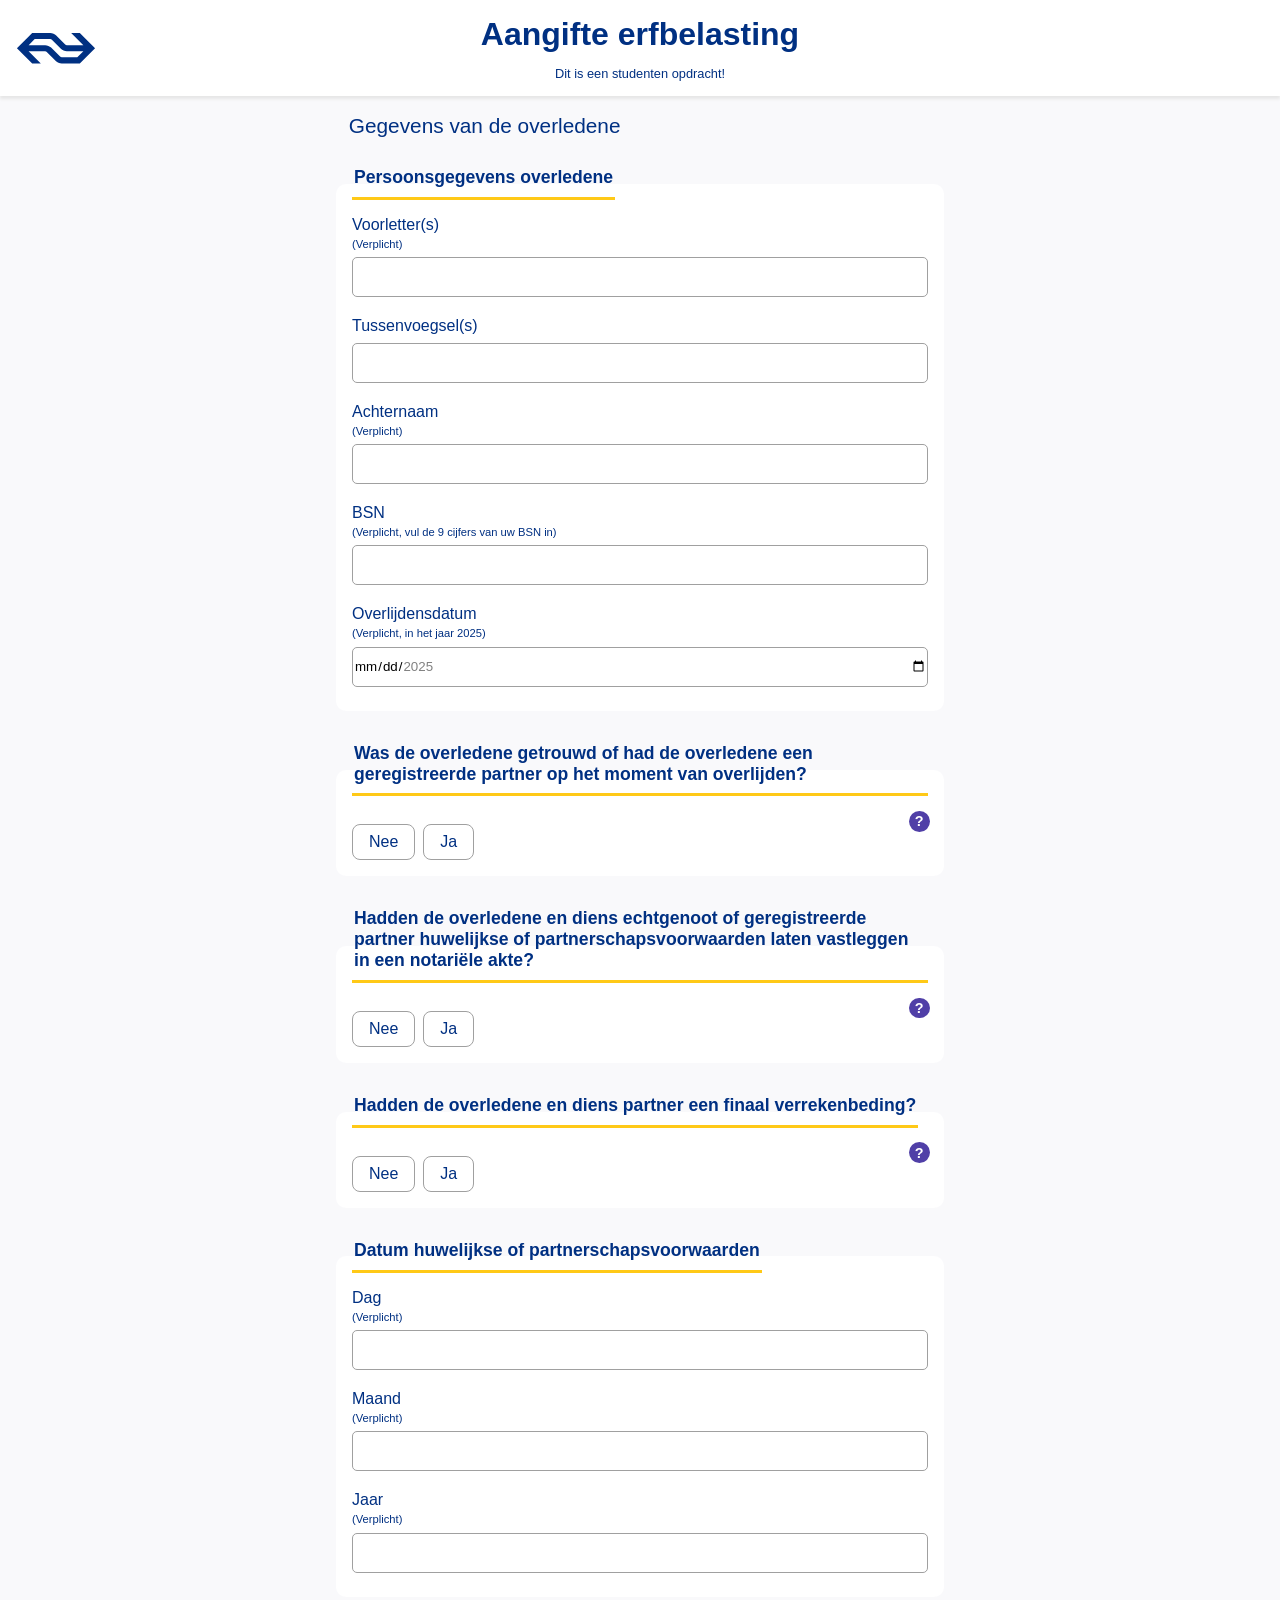
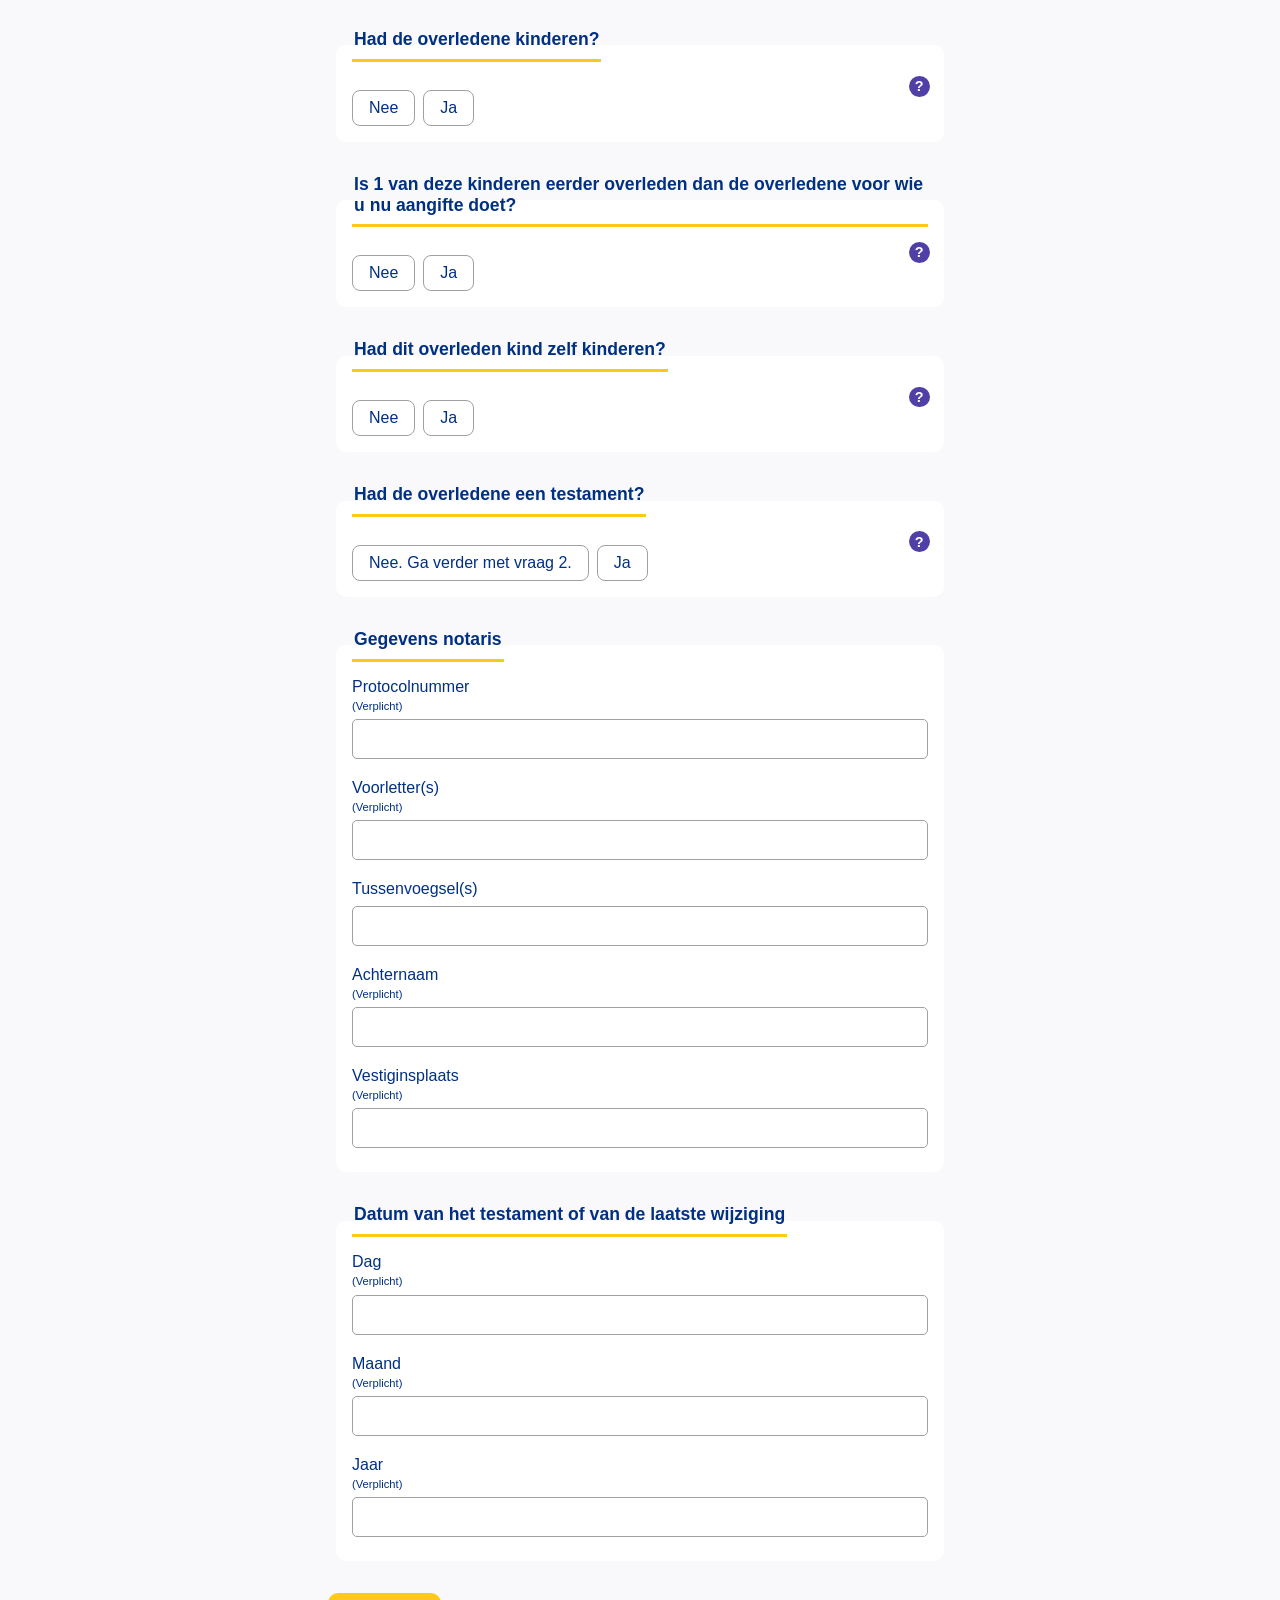
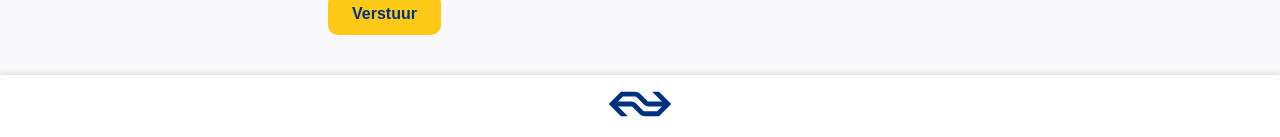
==== index.html @ 06b90f64 "16 maart" ====
<!DOCTYPE html>
<html lang="nl">
<head>
    <meta charset="UTF-8">
    <meta name="viewport" content="width=device-width, initial-scale=1.0">
    <title>Erfbelasting formulier</title>
    <link rel="stylesheet" href="styles/styles.css">
    <link rel="icon" type="image/png" href="images/nsicoon.png">
</head>


<body id="top">
    <header>

        <input type="checkbox" id="theme-toggle">
    
        <label for="theme-toggle">
            <svg class="nslogohead" viewBox="-2.04189744 -2.04189744 178.37648488 72.14704288">
                <path
                    d="M 76.19003,32.7088 C 72.73763,29.33945 68.00393,27.23954 62.8194,27.23954 L 26.08874,27.23954 L 39.67292,13.61977 L 74.23248,13.61977 C 75.69174,13.6435 77.05609,14.28415 78.01707,15.24513 L 98.07894,35.36632 C 101.53134,38.7238 106.25317,40.83558 111.47329,40.83558 L 148.23955,40.83558 L 134.63165,54.45535 L 100.10767,54.45535 C 98.62468,54.40789 97.28406,53.77911 96.31122,52.78254 L 76.19003,32.7088 z M 86.68959,62.43976 C 90.10639,65.89216 94.85196,68.06325 100.10767,68.06325 L 140.23141,68.06325 L 174.29269,34.03756 L 140.23141,0 L 121.00001,0 L 148.23955,27.23954 L 111.47329,27.23954 C 110.0259,27.23954 108.67351,26.65821 107.7243,25.73282 L 87.6387,5.64723 C 84.19817,2.15924 79.46447,0.01187 74.23248,0 L 34.04952,0 L 0,34.03756 L 34.04952,68.06325 L 53.29268,68.06325 L 26.08874,40.83558 L 62.8194,40.83558 C 64.27866,40.83558 65.59556,41.41691 66.5684,42.36602 L 86.68959,62.43976"
                    fill="currentColor"
                    fill-rule="evenodd"
                />
            </svg>
        </label>
    
        <h1>Aangifte erfbelasting</h1>
        <p>Dit is een studenten opdracht!</p>
    
    </header>

    <main>
        <section>
            <form id="erfbelastingForm" action="#">
                <fieldset>
                    <legend>Gegevens van de overledene</legend>

                    <fieldset id="gegevens-overledene" class="step"> 
                    <legend>Persoonsgegevens overledene</legend>
                        <label>
                            Voorletter(s) <span class="verplicht">(Verplicht)</span>
                            <input type="text" name="voornaam" required>
                        </label>

                        <label>
                            Tussenvoegsel(s)
                            <input type="text" name="tussenvoegsel">
                        </label>
                        <label>
                            Achternaam <span class="verplicht">(Verplicht)</span>
                            <input type="text" name="achternaam" required>
                        </label>
                        <label>
                            BSN <span class="verplicht">(Verplicht, vul de 9 cijfers van uw BSN in)</span>
                            <input type="text" name="bsn" minlength="9" maxlength="9" pattern="[0-9]{9}" required>
                        </label>
                        <label>
                            Overlijdensdatum <span class="verplicht">(Verplicht, in het jaar 2025)</span>
                            <input type="date" name="overlijdensdatum" min="2025-01-01" max="2025-12-31" required>
                        </label>
                    </fieldset>

                    <fieldset id="overledene-getrouwd" class="step">
                        <legend>
                            Was de overledene getrouwd of had de overledene een
                            geregistreerde partner op het moment van overlijden?
                        </legend>
                        <details class="help">
                            <summary></summary>
                            <p>Is er geen testament? En had de overledene een echtgenoot
                                of geregistreerde partner en kinderen? Dan gaat de hele
                                erfenis naar de echtgenoot of geregistreerde partner. De
                                kinderen krijgen hun deel van de erfenis nog niet, maar
                                krijgen een vordering op de andere ouder. Dat wil zeggen
                                dat die ouder een schuld heeft aan de kinderen. De kinderen
                                moeten wel aangifte doen voor de erfbelasting
                                (zie ook 2.1.4). <br><br>
                                <span>Huwelijkse voorwaarden of partnerschapsvoorwaarden</span> <br>
                                Echtgenoten en geregistreerde partners kunnen afspraken
                                maken over huwelijkse voorwaarden of partnerschapsvoorwaarden. Daarin regelen zij welke bezittingen en
                                schulden van hen allebei zijn en welke bezittingen en
                                schulden van 1 van hen zijn. Huwelijkse voorwaarden of
                                partnerschapsvoorwaarden zijn altijd in een notariële aktevastgelegd.</p>
                        </details>

                        <div class="radioflex">
                            
                            <label class="radioselect">
                                Nee
                                <input type="radio" id="getrouwdnee" name="getrouwd" value="nee" required>
                            </label>

                            <label class="radioselect">
                                Ja
                                <input type="radio" id="getrouwdja" name="getrouwd" value="ja">
                            </label>
                        </div>

                    </fieldset>

                    <fieldset id="overledene-akte" class="step">
                        <legend>
                            Hadden de overledene en diens echtgenoot of geregistreerde partner huwelijkse of partnerschapsvoorwaarden
                            laten vastleggen in een notariële akte?
                        </legend>

                        <details class="help">
                            <summary></summary>
                            <p>Is er geen testament? En had de overledene een echtgenoot
                                of geregistreerde partner en kinderen? Dan gaat de hele
                                erfenis naar de echtgenoot of geregistreerde partner. De
                                kinderen krijgen hun deel van de erfenis nog niet, maar
                                krijgen een vordering op de andere ouder. Dat wil zeggen
                                dat die ouder een schuld heeft aan de kinderen. De kinderen
                                moeten wel aangifte doen voor de erfbelasting
                                (zie ook 2.1.4). <br><br>
                                <span>Huwelijkse voorwaarden of partnerschapsvoorwaarden</span> <br>
                                Echtgenoten en geregistreerde partners kunnen afspraken
                                maken over huwelijkse voorwaarden of partnerschapsvoorwaarden. Daarin regelen zij welke bezittingen en
                                schulden van hen allebei zijn en welke bezittingen en
                                schulden van 1 van hen zijn. Huwelijkse voorwaarden of
                                partnerschapsvoorwaarden zijn altijd in een notariële aktevastgelegd.</p>
                        </details>

                        <div class="radioflex">
                            <label class="radioselect">
                                Nee
                                <input type="radio" id="aktenee" name="akte" value="nee" required>
                            </label>

                            <label class="radioselect">
                                Ja
                                <input type="radio" id="akteja" name="akte" value="ja">
                            </label>
                        </div>
                    </fieldset>

                    <fieldset id="overledene-verrekenbeding" class="step">
                        <legend>Hadden de overledene en diens partner een finaal verrekenbeding?</legend>

                        <details class="help">
                            <summary></summary>
                            <p>Is er geen testament? En had de overledene een echtgenoot
                                of geregistreerde partner en kinderen? Dan gaat de hele
                                erfenis naar de echtgenoot of geregistreerde partner. De
                                kinderen krijgen hun deel van de erfenis nog niet, maar
                                krijgen een vordering op de andere ouder. Dat wil zeggen
                                dat die ouder een schuld heeft aan de kinderen. De kinderen
                                moeten wel aangifte doen voor de erfbelasting
                                (zie ook 2.1.4). <br><br>
                                <span>Huwelijkse voorwaarden of partnerschapsvoorwaarden</span> <br>
                                Echtgenoten en geregistreerde partners kunnen afspraken
                                maken over huwelijkse voorwaarden of partnerschapsvoorwaarden. Daarin regelen zij welke bezittingen en
                                schulden van hen allebei zijn en welke bezittingen en
                                schulden van 1 van hen zijn. Huwelijkse voorwaarden of
                                partnerschapsvoorwaarden zijn altijd in een notariële aktevastgelegd.</p>
                        </details>

                        <div class="radioflex">
                            <label class="radioselect">
                                Nee
                                <input type="radio" id="verrekenbedingnee" name="verrekenbeding" value="nee" required>
                            </label>

                            <label class="radioselect">
                                Ja
                                <input type="radio" id="verrekenbedingja" name="verrekenbeding" value="ja">
                            </label>
                        </div>
                    </fieldset>

                    <fieldset id="partnerschapsvoorwaarden" class="step">
                        <legend>Datum huwelijkse of partnerschapsvoorwaarden</legend>
                        <label>
                            Dag <span class="verplicht">(Verplicht)</span>
                            <input type="number" name="dagpartnerschapsvoorwaarden" minlength="1" maxlength="2" required>
                        </label>
                        <label>
                            Maand <span class="verplicht">(Verplicht)</span>
                            <input type="number" name="maandpartnerschapsvoorwaarden" minlength="1" maxlength="2" required>
                        </label>
                        <label>
                            Jaar <span class="verplicht">(Verplicht)</span>
                            <input type="number" name="jaarpartnerschapsvoorwaarden" minlength="4" maxlength="4" required>
                        </label>
                    </fieldset>

                    <fieldset id="overledene-kinderen" class="step">
                        <legend>Had de overledene kinderen?</legend>

                        <details class="help">
                            <summary></summary>
                            <p>Is er geen testament? En had de overledene een echtgenoot
                                of geregistreerde partner en kinderen? Dan gaat de hele
                                erfenis naar de echtgenoot of geregistreerde partner. De
                                kinderen krijgen hun deel van de erfenis nog niet, maar
                                krijgen een vordering op de andere ouder. Dat wil zeggen
                                dat die ouder een schuld heeft aan de kinderen. De kinderen
                                moeten wel aangifte doen voor de erfbelasting
                                (zie ook 2.1.4). <br><br>
                                <span>Huwelijkse voorwaarden of partnerschapsvoorwaarden</span> <br>
                                Echtgenoten en geregistreerde partners kunnen afspraken
                                maken over huwelijkse voorwaarden of partnerschapsvoorwaarden. Daarin regelen zij welke bezittingen en
                                schulden van hen allebei zijn en welke bezittingen en
                                schulden van 1 van hen zijn. Huwelijkse voorwaarden of
                                partnerschapsvoorwaarden zijn altijd in een notariële aktevastgelegd.</p>
                        </details>

                        <div class="radioflex">
                            <label class="radioselect">
                                Nee
                                <input type="radio" id="kinderennee" name="kinderen" value="nee" required>
                            </label>

                            <label class="radioselect">
                                Ja
                                <input type="radio" id="kinderenja" name="kinderen" value="ja">
                            </label>
                        </div>
                    </fieldset>

                    <fieldset id="kinderen-overleden" class="step">
                        <legend>Is 1 van deze kinderen eerder overleden dan de overledene voor wie u nu aangifte doet?</legend>

                        <details class="help">
                            <summary></summary>
                            <p>Is er geen testament? En had de overledene een echtgenoot
                                of geregistreerde partner en kinderen? Dan gaat de hele
                                erfenis naar de echtgenoot of geregistreerde partner. De
                                kinderen krijgen hun deel van de erfenis nog niet, maar
                                krijgen een vordering op de andere ouder. Dat wil zeggen
                                dat die ouder een schuld heeft aan de kinderen. De kinderen
                                moeten wel aangifte doen voor de erfbelasting
                                (zie ook 2.1.4). <br><br>
                                <span>Huwelijkse voorwaarden of partnerschapsvoorwaarden</span> <br>
                                Echtgenoten en geregistreerde partners kunnen afspraken
                                maken over huwelijkse voorwaarden of partnerschapsvoorwaarden. Daarin regelen zij welke bezittingen en
                                schulden van hen allebei zijn en welke bezittingen en
                                schulden van 1 van hen zijn. Huwelijkse voorwaarden of
                                partnerschapsvoorwaarden zijn altijd in een notariële aktevastgelegd.</p>
                        </details>

                        <div class="radioflex">
                            <label class="radioselect">
                                Nee
                                <input type="radio" id="eerderoverledennee" name="eerderoverleden" value="nee" required>
                            </label>

                            <label class="radioselect">
                                Ja
                                <input type="radio" id="eerderoverledenja" name="eerderoverleden" value="ja">
                            </label>
                        </div>
                    </fieldset>

                    <fieldset id="kinderen-kind" class="step">
                        <legend>Had dit overleden kind zelf kinderen?</legend>

                        <details class="help">
                            <summary></summary>
                            <p>Is er geen testament? En had de overledene een echtgenoot
                                of geregistreerde partner en kinderen? Dan gaat de hele
                                erfenis naar de echtgenoot of geregistreerde partner. De
                                kinderen krijgen hun deel van de erfenis nog niet, maar
                                krijgen een vordering op de andere ouder. Dat wil zeggen
                                dat die ouder een schuld heeft aan de kinderen. De kinderen
                                moeten wel aangifte doen voor de erfbelasting
                                (zie ook 2.1.4). <br><br>
                                <span>Huwelijkse voorwaarden of partnerschapsvoorwaarden</span> <br>
                                Echtgenoten en geregistreerde partners kunnen afspraken
                                maken over huwelijkse voorwaarden of partnerschapsvoorwaarden. Daarin regelen zij welke bezittingen en
                                schulden van hen allebei zijn en welke bezittingen en
                                schulden van 1 van hen zijn. Huwelijkse voorwaarden of
                                partnerschapsvoorwaarden zijn altijd in een notariële aktevastgelegd.</p>
                        </details>

                        <div class="radioflex">
                            <label class="radioselect">
                                Nee
                                <input type="radio" id="kindkindnee" name="kindkind" value="nee" required>
                            </label>

                            <label class="radioselect">
                                Ja
                                <input type="radio" id="kindkindja" name="kindkind" value="ja">
                            </label>
                        </div>
                    </fieldset>

                    <fieldset id="overledene-testament" class="step">
                        <legend>Had de overledene een testament?</legend>

                        <details class="help">
                            <summary></summary>
                            <p>Is er geen testament? En had de overledene een echtgenoot
                                of geregistreerde partner en kinderen? Dan gaat de hele
                                erfenis naar de echtgenoot of geregistreerde partner. De
                                kinderen krijgen hun deel van de erfenis nog niet, maar
                                krijgen een vordering op de andere ouder. Dat wil zeggen
                                dat die ouder een schuld heeft aan de kinderen. De kinderen
                                moeten wel aangifte doen voor de erfbelasting
                                (zie ook 2.1.4). <br><br>
                                <span>Huwelijkse voorwaarden of partnerschapsvoorwaarden</span> <br>
                                Echtgenoten en geregistreerde partners kunnen afspraken
                                maken over huwelijkse voorwaarden of partnerschapsvoorwaarden. Daarin regelen zij welke bezittingen en
                                schulden van hen allebei zijn en welke bezittingen en
                                schulden van 1 van hen zijn. Huwelijkse voorwaarden of
                                partnerschapsvoorwaarden zijn altijd in een notariële aktevastgelegd.</p>
                        </details>

                        <div class="radioflex">
                        <label class="radioselect">
                            Nee. Ga verder met vraag 2.
                            <input type="radio" id="testamentnee" name="testament" value="nee" required>
                        </label>

                        <label class="radioselect">
                            Ja
                            <input type="radio" id="testamentja" name="testament" value="ja">
                        </label>
                    </div>
                    </fieldset>

                    <fieldset id="gegevens-notaris" class="step">
                        <legend>Gegevens notaris</legend>

                        <label>
                            Protocolnummer <span class="verplicht">(Verplicht)</span>
                            <input type="number" name="Protocolnummer" minlength="6" maxlength="6" required>
                        </label>
                        <label>
                            Voorletter(s) <span class="verplicht">(Verplicht)</span>
                            <input type="text" name="voornaamnotaris" required>
                        </label>
                        <label>
                            Tussenvoegsel(s)
                            <input type="text" name="tussenvoegselnotaris">
                        </label>
                        <label>
                            Achternaam <span class="verplicht">(Verplicht)</span>
                            <input type="text" name="achternaamnotaris" required>
                        </label>
                        <label>
                            Vestiginsplaats <span class="verplicht">(Verplicht)</span>
                            <input type="text" name="vestiginsplaats" required>
                        </label>
                    </fieldset>

                    <fieldset id="datum-testament" class="step">
                        <legend>Datum van het testament of van de laatste wijziging</legend>
                        <label>
                            Dag <span class="verplicht">(Verplicht)</span>
                            <input type="number" name="dagtestament" minlength="1" maxlength="2" required>
                        </label>
                        <label>
                            Maand <span class="verplicht">(Verplicht)</span>
                            <input type="number" name="maandtestament" minlength="1" maxlength="2" required>
                        </label>
                        <label>
                            Jaar <span class="verplicht">(Verplicht)</span>
                            <input type="number" name="jaartestament" minlength="4" maxlength="4" required>
                        </label>
                    </fieldset>
                    <button type="submit">Verstuur</button>
            </form>
        </section>
    </main>

    <footer>
        <div>
            <a href="#top" aria-label="Back to top">
              <svg class="nslogo" viewBox="-2.04189744 -2.04189744 178.37648488 72.14704288">
                <path
                  d="M 76.19003,32.7088 C 72.73763,29.33945 68.00393,27.23954 62.8194,27.23954 L 26.08874,27.23954 L 39.67292,13.61977 L 74.23248,13.61977 C 75.69174,13.6435 77.05609,14.28415 78.01707,15.24513 L 98.07894,35.36632 C 101.53134,38.7238 106.25317,40.83558 111.47329,40.83558 L 148.23955,40.83558 L 134.63165,54.45535 L 100.10767,54.45535 C 98.62468,54.40789 97.28406,53.77911 96.31122,52.78254 L 76.19003,32.7088 z M 86.68959,62.43976 C 90.10639,65.89216 94.85196,68.06325 100.10767,68.06325 L 140.23141,68.06325 L 174.29269,34.03756 L 140.23141,0 L 121.00001,0 L 148.23955,27.23954 L 111.47329,27.23954 C 110.0259,27.23954 108.67351,26.65821 107.7243,25.73282 L 87.6387,5.64723 C 84.19817,2.15924 79.46447,0.01187 74.23248,0 L 34.04952,0 L 0,34.03756 L 34.04952,68.06325 L 53.29268,68.06325 L 26.08874,40.83558 L 62.8194,40.83558 C 64.27866,40.83558 65.59556,41.41691 66.5684,42.36602 L 86.68959,62.43976"
                  fill="currentColor"
                  fill-rule="evenodd"
                />
              </svg>
            </a>
          </div>
    </footer>

    <script src="script/main.js"></script>
    <script src="script/form.js"></script>
</body>
</html>
---- styles/styles.css ----
* {
    box-sizing: border-box;
    font-family: Arial, Helvetica, sans-serif;
    margin: 0;
}

:root {
    color-scheme: light;

    --white-bg:light-dark(#ffffff, #1b2c44);
    --grey-bg:light-dark(#f4f4f887, #223754);
    --ns-yellow:light-dark(#ffc917, #c1970e);
    --ns-yellow-hover: #e7b81d;
    --invalid-input: light-dark(#9b2929, #ea3131);
    --ns-blue-text:light-dark(#003082, #f1f1f1);
    --ns-blue-link:#0063d3;
    --ns-green-progress: #00a888;
    --ns-darkpurple-infotext: light-dark(#503fa7, #a39bc9);
    --ns-darkpurple-infohover: #7e69e3;
    --ns-darkpurple-bg-border:light-dark(#7163b738, #7163b7bc);
    --ns-darkpurple-bg: light-dark(#c0b9e433, #4f467bbb);
    --ns-darkpurple-bg-bigscreen: light-dark(#efecff, #7e72c471);
    --ns-lightpurple-info: #f5f3fe;
    --ns-lightpurple-infoborder:#dcd6fb;
    --boxshadow: light-dark(#e6e6e6, #1c2f4c);
    

    &:has(#theme-toggle:checked) {
        color-scheme: dark;
    }
}

#theme-toggle {
    display: none;
}

body {
    background-color: var(--grey-bg);
    color: var(--ns-blue-text);
}

main {
    display: flex;
    justify-content: center;
}

header, footer {
    margin: 0;
    padding: 0;
    display: flex;
    flex-direction: column;
    align-items: center;

    h1 {
        font-size: 2em;
        padding: 0;
        margin: .5em 0 0 0;

        @media (max-width: 500px) {
            font-size: 1.8em;
        }
    }

    p {
        font-size: 0.8em;
        padding: 0;
        margin: 1em 0 .2em 0;
    }
}

header {
    box-shadow: 0px 3px 3px var(--boxshadow);
    background-color: var(--white-bg);
    position: sticky;
    top: 0;
    z-index: 9999;
    height: 6em;
}

.nslogohead {
    position: absolute;
    left: 1em;
    top: 1em;;
    display: block;
    width: 5em;
    height: auto;
    margin-top: 1em;


    @media (max-width: 700px) {
        width: 3em;
        transition: 200ms;
        top: 1.5em;
    }

    @media (max-width: 500px) {
        width: 2em;
        transition: 200ms;
        top: 3em;
    }
}

footer {
    padding: 1em;
    box-shadow: 0px -3px 3px var(--boxshadow);
    background-color: var(--white-bg);

    img {
        width: 3em;
        height: auto;
    }
}


.nslogo {
    width: 4em;
    color: var(--ns-blue-text);
    transition: 200ms;

    @media (max-width: 500px) {
        width: 2.3em;

    }
}

footer a:hover .nslogo {
    color: var(--ns-yellow);
}

form {
    margin-bottom: 1em;
    width: 100%;
    max-width: 40em;
}


fieldset {
    border: none;
    padding: 0;
    margin: .5em;
    
}

form > fieldset > legend {
padding: 0;
font-size: 1.3em;
padding: 0.5em 0 1em 1em;

    @media (max-width: 500px) {
        font-size: 1.2em;
    }
}


fieldset > fieldset{
    display: grid;
    gap: 0.75rem;
    padding: 1em;
    background-color: var(--white-bg);
    border: none;
    border-radius: 10px;
    margin-bottom: 2em;

    legend {
        font-size: 1.1em;
        font-weight: 600;

        padding-bottom: .5em;
        border-bottom: 3px solid var(--ns-yellow);

            @media (max-width: 500px) {
                font-size: 1em;
            }
    }
}

label {
    cursor: pointer;
}

label:has(input[type="text"], input[type="number"], input[type="date"]) {
    margin-bottom: .5em;
    display: flex;
    flex-direction: column;
    gap: 0.25rem;

    @media (max-width: 500px) {
        font-size: .9em;
    }
}

input[type="text"], input[type="number"], input[type="date"] {
    appearance: none;
    width: min(100%, 44em);
    height: 3em;
    background-color: var(--white-bg);
    border: 1px solid rgb(160, 160, 160);
    border-radius: 5px;
    margin-top: .25em;

        &:focus {
            outline: none;
            border-color: var(--ns-yellow);
            box-shadow: 0 0 0 2px var(--ns-yellow);
            transition: 200ms;
        }

        &:user-valid{
            border-color: var(--ns-green-progress);
            box-shadow: 0 0 0 2px var(--ns-green-progress);
            transition: 200ms;
        }

        &:user-invalid{
            border-color: var(--invalid-input);
            box-shadow: 0 0 0 2px var(--invalid-input);
            transition: 200ms;
        }

        @media (max-width: 500px) {
            height: 2em;
        }
}


.radioselect {
    display: inline-flex;
    justify-content: center;
    align-items: center;
    padding: 0.5rem 1rem;
    border: 1px solid #a0a0a0;
    border-radius: 0.5rem;
    cursor: pointer;
    position: relative;

        &:hover {
            border: 2px solid var(--ns-yellow);
            border-color: var(--ns-yellow);
        }

        @media (max-width: 500px) {
            font-size: 0.9em;
        }
}

.radioselect input[type="radio"] {
    appearance: none;
    position: absolute;
}

.radioselect:has(input:checked) {
    border-color: var(--ns-yellow);
    border: 2px solid var(--ns-yellow);
}

.radioselect:has(input:user-invalid) {
    border: 2px solid var(--invalid-input);
    border-color: var(--invalid-input);
}

.radioselect:has(input:user-valid:checked) {
    border: 2px solid var(--ns-green-progress);
    border-color: var(--ns-green-progress);
}


.radioflex {
    display: flex;
    gap: .5em;
    align-items: center;
}

fieldset:has(input[type="radio"]) {
    position: relative;
}

fieldset:has(input[type="radio"]) legend {
    display: flex;
    align-items: center;
    gap: 0.5rem;
}

fieldset:has(input[type="radio"]) details.help summary {
    position: absolute;
    top: 1em;
    right: 1em;
    list-style: none;
    font-size: 0.9rem;
    width: 1.3rem;
    height: 1.3rem;
    border-radius: 50%;
    background-color: var(--ns-darkpurple-infotext);
    display: inline-flex;
    justify-content: center;
    align-items: center;
    cursor: pointer;

    &:hover {
        background-color: var(--ns-darkpurple-infohover);
        transition: 200ms;
    }

}

fieldset:has(input[type="radio"]) details.help p {
    margin-top: 0.5rem;
}

.help summary::before {
    content: "?";
}

.help summary {
    list-style: none;
    width: 1.5rem;
    height: 1.5rem;
    border-radius: 50%;
    color: white;
    font-weight: bold;
    font-size: 1rem;
    text-align: center;
    line-height: 1.5rem;
    cursor: pointer;
    display: inline-block;
    padding: 0;
}

details span {
    font-weight: 700;
}

.help p {
    font-size: .9em;
    color: var(--ns-darkpurple-infotext);
    margin: 1em;
    padding: 1em;
    background-color: var(--ns-darkpurple-bg);
    border: 1px solid var(--ns-darkpurple-bg-border);
    border-radius: 10px;

    @media (min-width: 1280px) {
        background-color: var(--ns-darkpurple-bg-bigscreen);
        width: 20em;
        position: absolute;
        top: -2em;
        right: -23em;
    }
}

details[open] summary {
    background-color: var(--ns-green-progress);
    transform: translateY(10px);

    @media (min-width: 1280px) {
        transform: translateY(0px);
    }
}
details[open] summary::before {
    content: "×";
}

button[type="submit"] {
    background-color: var(--ns-yellow);
    color: var(--ns-blue-text);
    border: none;
    width: fit-content;
    border-radius: 10px;
    padding: 0.75em 1.5em;
    margin-bottom: 1.5em;
    font-size: 1em;
    cursor: pointer;
    font-weight: 600;

        &:hover {
            background-color: var(--ns-yellow-hover);
        }

        /* &:active {
            background-color: var(--ns-green-progress);
        } */

        @media (max-width: 500px) {
            width: 100%;
            padding: 0.75em;
        }
}

.verplicht {
    /* position: relative;
    left: 10.8em;
    top: -1em; */
    font-size: .7em;
}


/* 
.step {
    display: none;
}

.step:first-of-type {
    display: block;
}

#overledene-getrouwd:has(input:checked) + #overledene-akte {
    display: block;
}

#overledene-akte:has(input:checked) + #overledene-verrekenbeding {
    display: block;
}

#overledene-verrekenbeding:has(input:checked) + #partnerschapsvoorwaarden {
    display: block;
}

#partnerschapsvoorwaarden:has(input) + #overledene-kinderen {
    display: block;
}

#overledene-kinderen:has(input:checked) + #kinderen-overleden {
    display: block;
}

#kinderen-overleden:has(input:checked) + #kinderen-kind {
    display: block;
}

#kinderen-kind:has(input:checked) + #overledene-testament {
    display: block;
}

#overledene-testament:has(input:checked) + #gegevens-notaris {
    display: block;
}

#gegevens-notaris:has(input) + #datum-testament {
    display: block;
}

.step.active {
    display: flex;
    flex-direction: column;
} */

/* .form-nav {
    display: flex;
    gap: 1rem;
    margin-top: 1rem;
}


#g-overledene {
    font-size: 1.5em;
    font-weight: 600;
}
 */




/* ************************************************

SUMMARY PAGE

************************************************ */


.samenvatting {

    main {
        display: flex;
        justify-content: center;
    }

    section {
        margin-bottom: 1em;
        max-width: 40em;
    }

    p {
        margin: 0.5em 0;
    }

}
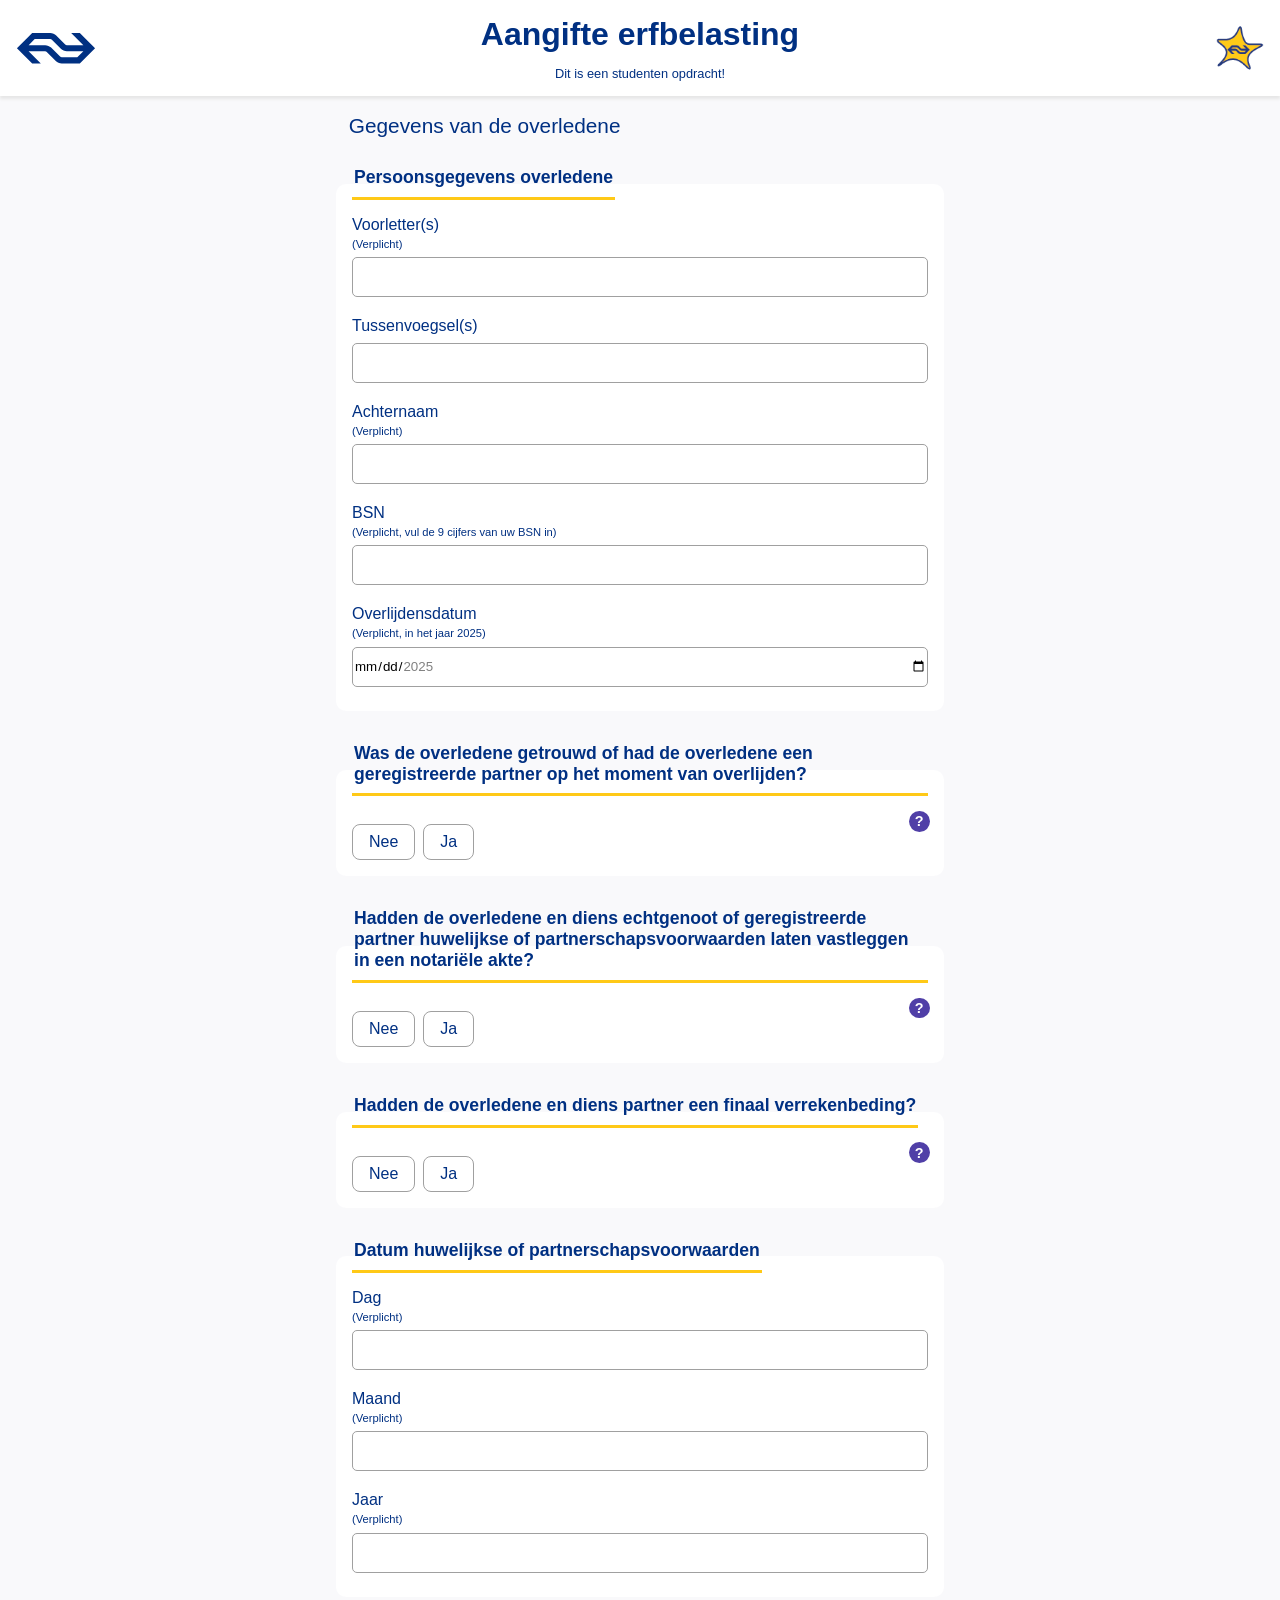
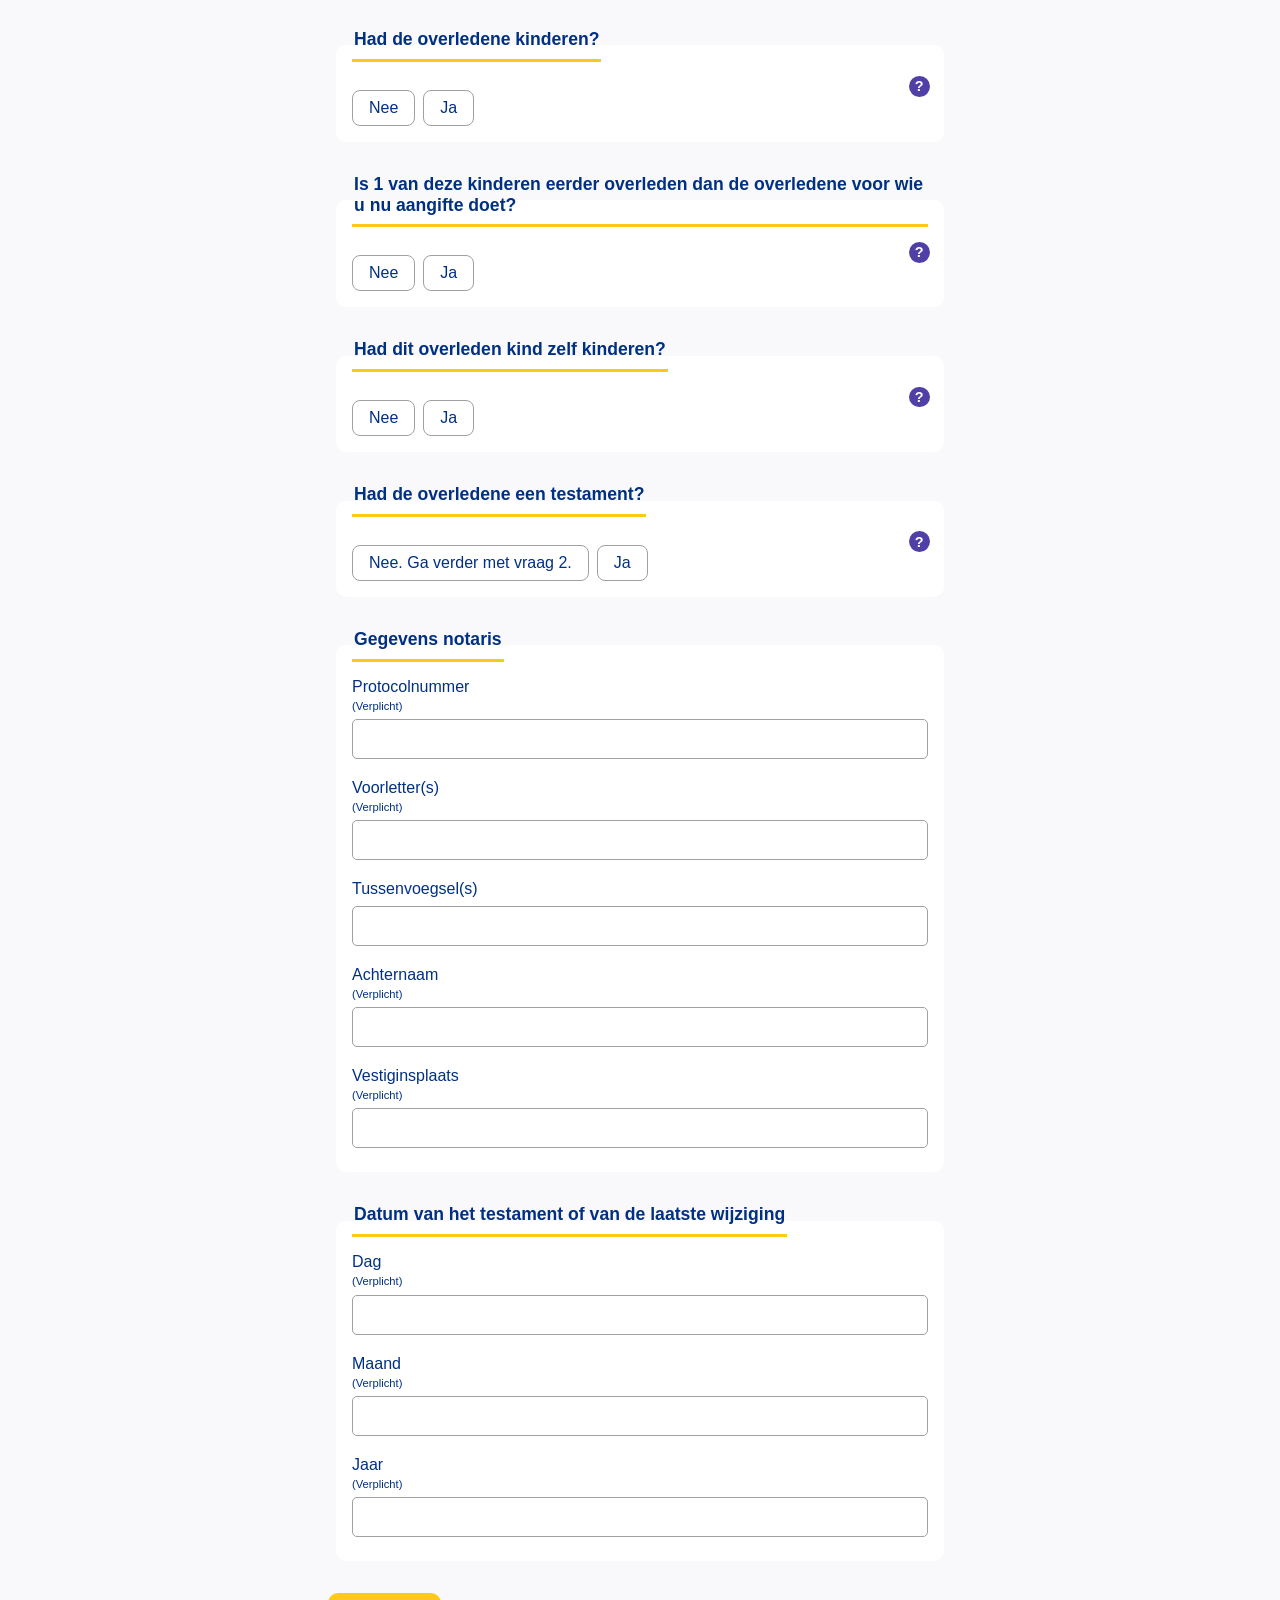
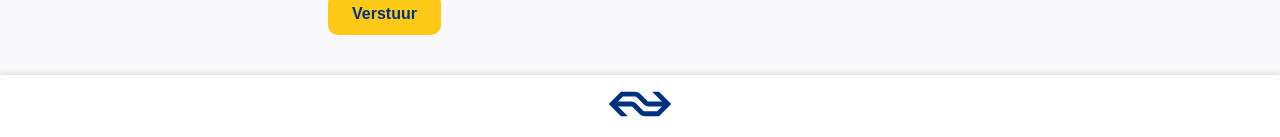
==== commit eba5e08f: "16 maart" ====
--- a/index.html
+++ b/index.html
@@ -5,7 +5,7 @@
     <meta name="viewport" content="width=device-width, initial-scale=1.0">
     <title>Erfbelasting formulier</title>
     <link rel="stylesheet" href="styles/styles.css">
-    <link rel="icon" type="image/png" href="images/nsicoon.png">
+    <link rel="icon" type="image/png" href="images/erficoon.png">
 </head>
 
 
@@ -26,7 +26,7 @@
     
         <h1>Aangifte erfbelasting</h1>
         <p>Dit is een studenten opdracht!</p>
-    
+        <img src="images/erficoon.png" alt="">
     </header>
 
     <main>
--- a/styles/styles.css
+++ b/styles/styles.css
@@ -77,6 +77,25 @@
     height: 6em;
 }
 
+img {
+    position: absolute;
+    width: 3em;
+    top: 1.5em;
+    right: 1em;
+
+
+    @media (max-width: 700px) {
+        width: 2.5em;
+    }
+
+    @media (max-width: 500px) {
+        width: 2em;
+        transition: 200ms;
+        top: 3em;
+    }
+}
+
+
 .nslogohead {
     position: absolute;
     left: 1em;
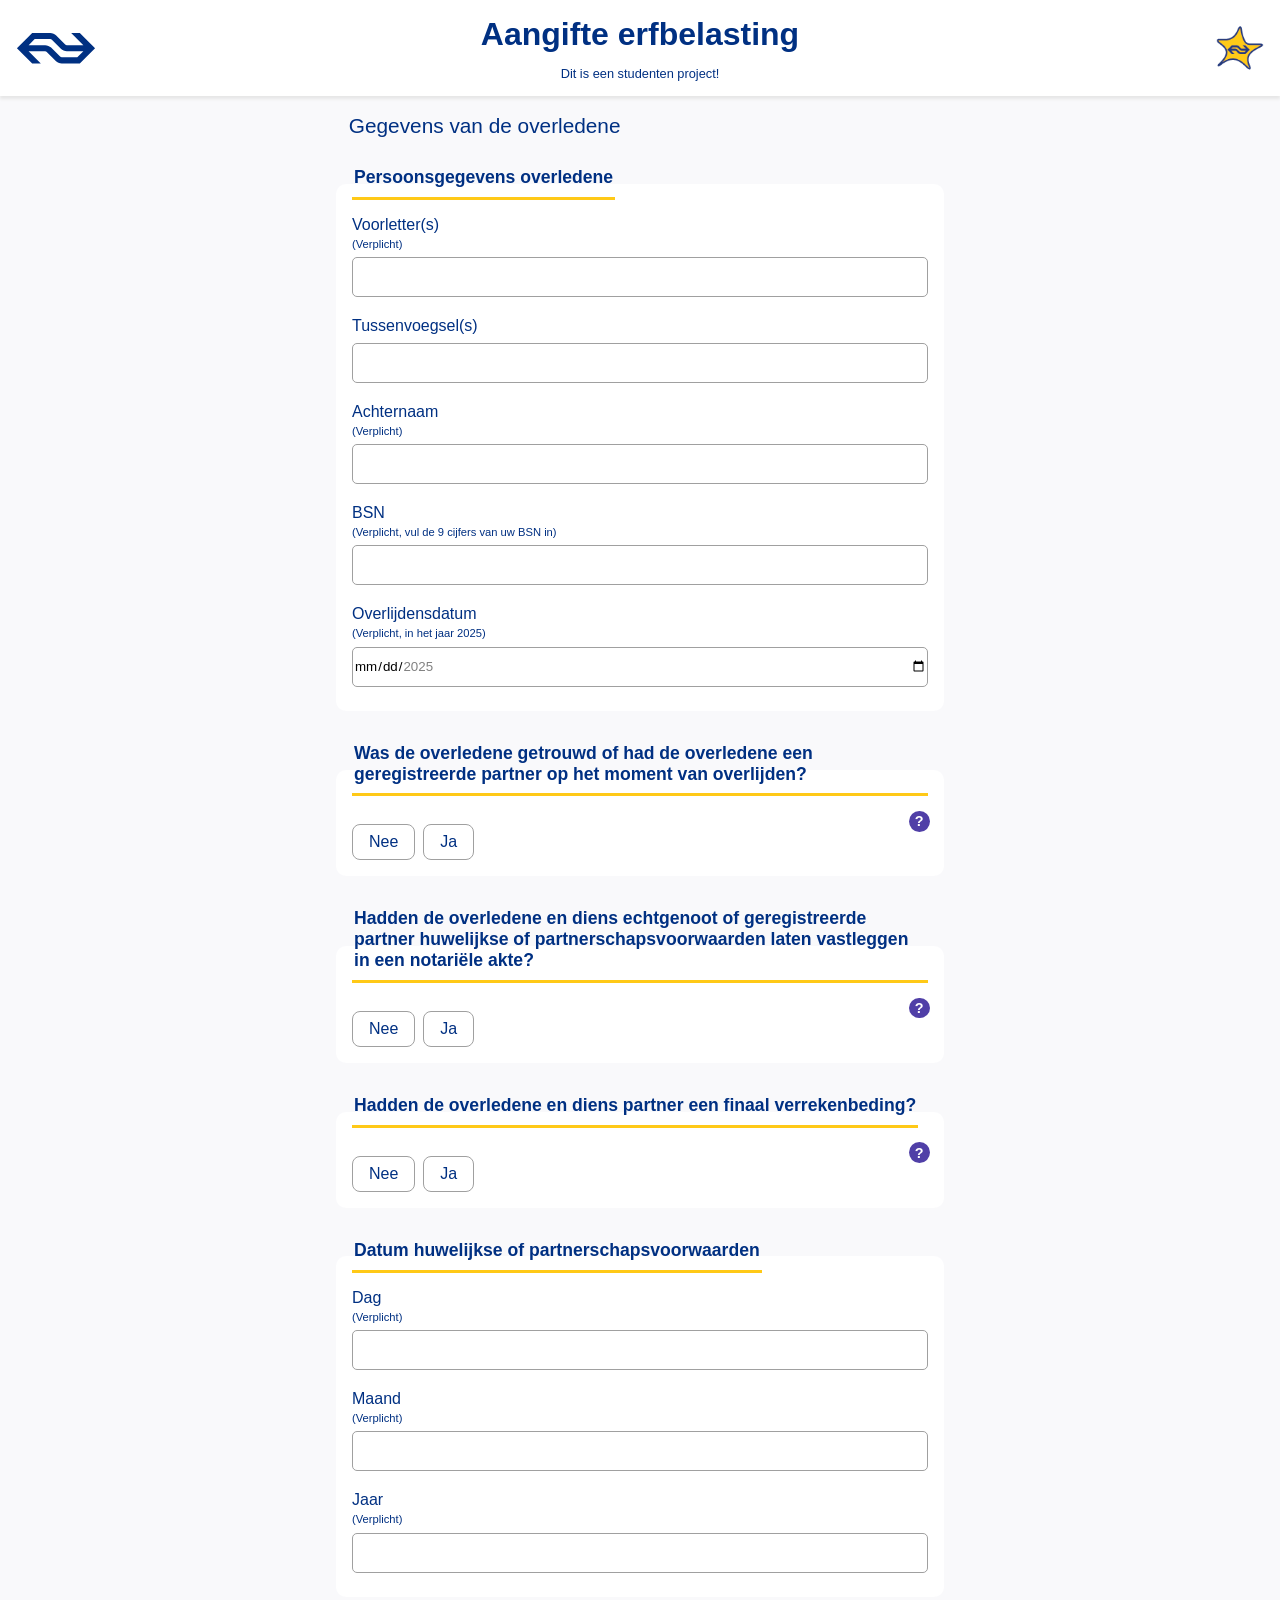
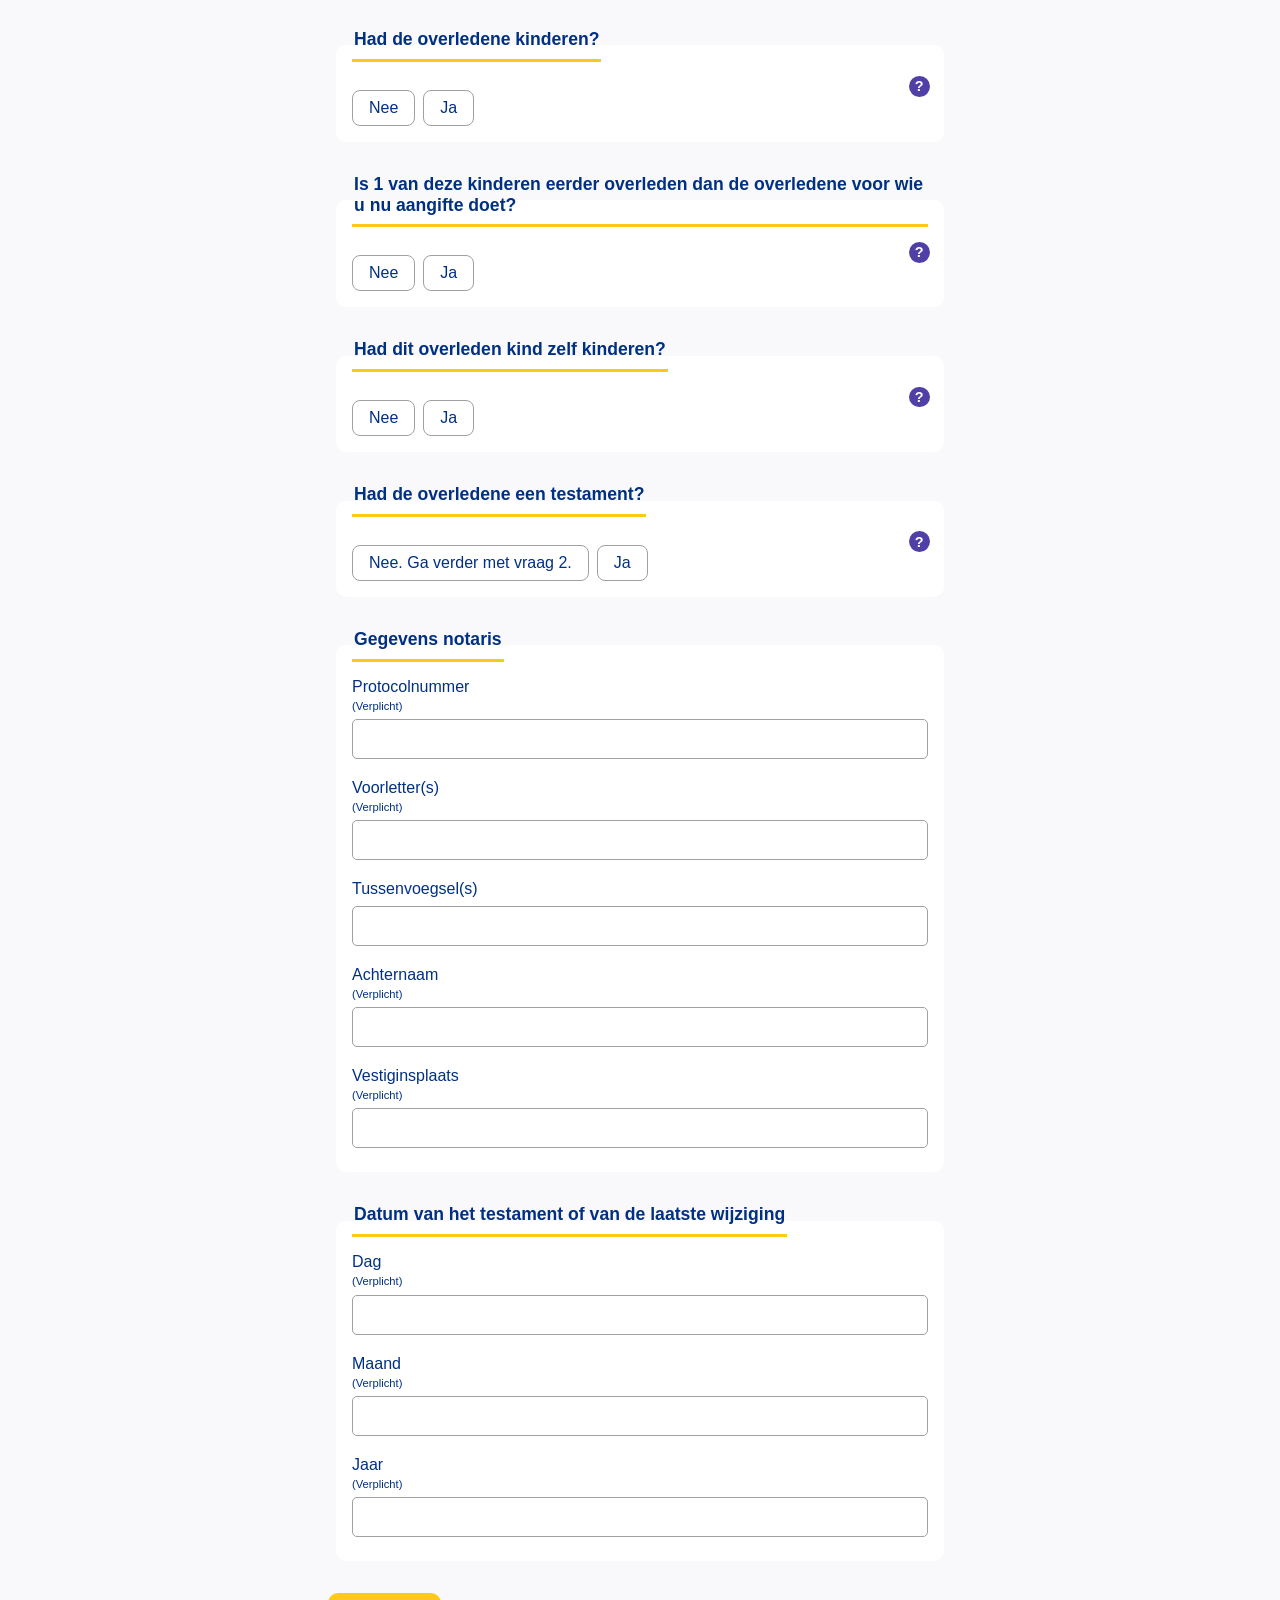
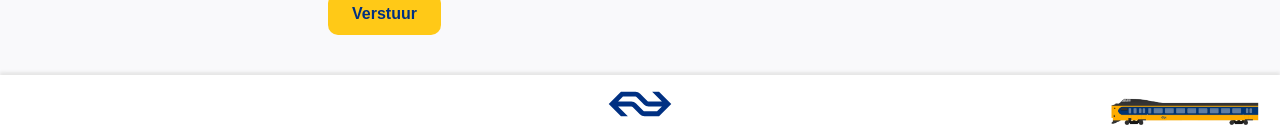
==== commit 1dd1d608: "16 maart" ====
--- a/index.html
+++ b/index.html
@@ -25,8 +25,8 @@
         </label>
     
         <h1>Aangifte erfbelasting</h1>
-        <p>Dit is een studenten opdracht!</p>
-        <img src="images/erficoon.png" alt="">
+        <p>Dit is een studenten project!</p>
+        <img class="nsster" src="images/erficoon.png" alt="">
     </header>
 
     <main>
@@ -369,15 +369,16 @@
     <footer>
         <div>
             <a href="#top" aria-label="Back to top">
-              <svg class="nslogo" viewBox="-2.04189744 -2.04189744 178.37648488 72.14704288">
-                <path
-                  d="M 76.19003,32.7088 C 72.73763,29.33945 68.00393,27.23954 62.8194,27.23954 L 26.08874,27.23954 L 39.67292,13.61977 L 74.23248,13.61977 C 75.69174,13.6435 77.05609,14.28415 78.01707,15.24513 L 98.07894,35.36632 C 101.53134,38.7238 106.25317,40.83558 111.47329,40.83558 L 148.23955,40.83558 L 134.63165,54.45535 L 100.10767,54.45535 C 98.62468,54.40789 97.28406,53.77911 96.31122,52.78254 L 76.19003,32.7088 z M 86.68959,62.43976 C 90.10639,65.89216 94.85196,68.06325 100.10767,68.06325 L 140.23141,68.06325 L 174.29269,34.03756 L 140.23141,0 L 121.00001,0 L 148.23955,27.23954 L 111.47329,27.23954 C 110.0259,27.23954 108.67351,26.65821 107.7243,25.73282 L 87.6387,5.64723 C 84.19817,2.15924 79.46447,0.01187 74.23248,0 L 34.04952,0 L 0,34.03756 L 34.04952,68.06325 L 53.29268,68.06325 L 26.08874,40.83558 L 62.8194,40.83558 C 64.27866,40.83558 65.59556,41.41691 66.5684,42.36602 L 86.68959,62.43976"
-                  fill="currentColor"
-                  fill-rule="evenodd"
-                />
-              </svg>
-            </a>
-          </div>
+                <svg class="nslogo" viewBox="-2.04189744 -2.04189744 178.37648488 72.14704288">
+                    <path
+                  d="M 76.19003,32.7088 C 72.73763,29.33945 68.00393,27.23954 62.8194,27.23954 L 26.08874,27.23954 L 39.67292,13.61977 L 74.23248,13.61977 C 75.69174,13.6435 77.05609,14.28415 78.01707,15.24513 L 98.07894,35.36632 C 101.53134,38.7238 106.25317,40.83558 111.47329,40.83558 L 148.23955,40.83558 L 134.63165,54.45535 L 100.10767,54.45535 C 98.62468,54.40789 97.28406,53.77911 96.31122,52.78254 L 76.19003,32.7088 z M 86.68959,62.43976 C 90.10639,65.89216 94.85196,68.06325 100.10767,68.06325 L 140.23141,68.06325 L 174.29269,34.03756 L 140.23141,0 L 121.00001,0 L 148.23955,27.23954 L 111.47329,27.23954 C 110.0259,27.23954 108.67351,26.65821 107.7243,25.73282 L 87.6387,5.64723 C 84.19817,2.15924 79.46447,0.01187 74.23248,0 L 34.04952,0 L 0,34.03756 L 34.04952,68.06325 L 53.29268,68.06325 L 26.08874,40.83558 L 62.8194,40.83558 C 64.27866,40.83558 65.59556,41.41691 66.5684,42.36602 L 86.    68959,62.43976"
+                        fill="currentColor"
+                        fill-rule="evenodd"
+                        />
+                    </svg>
+                </a>
+            </div>
+            <img src="images/nstrein.png" alt="">
     </footer>
 
     <script src="script/main.js"></script>
--- a/styles/styles.css
+++ b/styles/styles.css
@@ -77,11 +77,12 @@
     height: 6em;
 }
 
-img {
+.nsster {
     position: absolute;
     width: 3em;
     top: 1.5em;
     right: 1em;
+    transition: 200ms;
 
 
     @media (max-width: 700px) {
@@ -95,6 +96,10 @@
     }
 }
 
+.nsster:hover {
+    transform: rotate(20deg);
+}
+
 
 .nslogohead {
     position: absolute;
@@ -123,13 +128,22 @@
     padding: 1em;
     box-shadow: 0px -3px 3px var(--boxshadow);
     background-color: var(--white-bg);
-
-    img {
-        width: 3em;
-        height: auto;
-    }
-}
-
+}
+
+footer img {
+    width: 10em;
+    position: absolute;
+    right: 1em;
+    transition: 2s;
+
+    @media (max-width: 500px) {
+        display: none;
+    }
+}
+
+footer:hover img {
+    transform: translateX(-200em);
+}
 
 .nslogo {
     width: 4em;
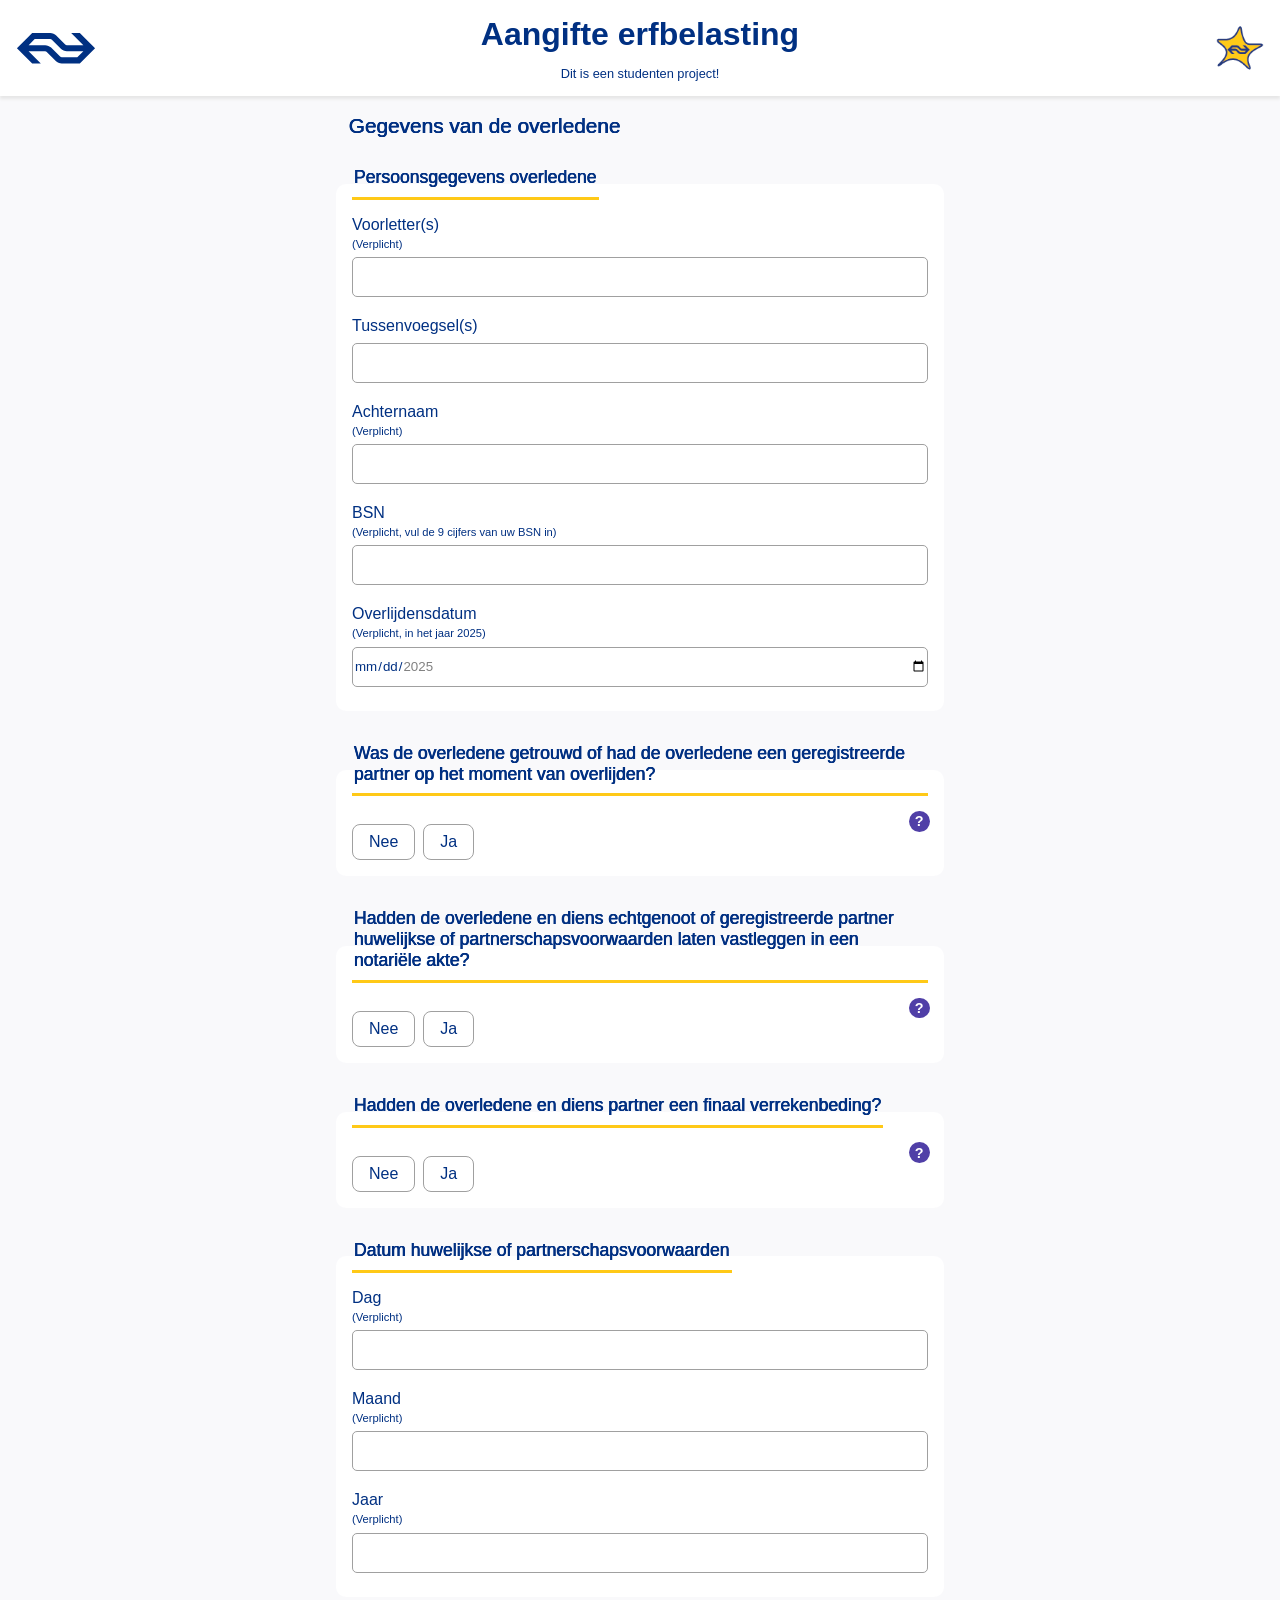
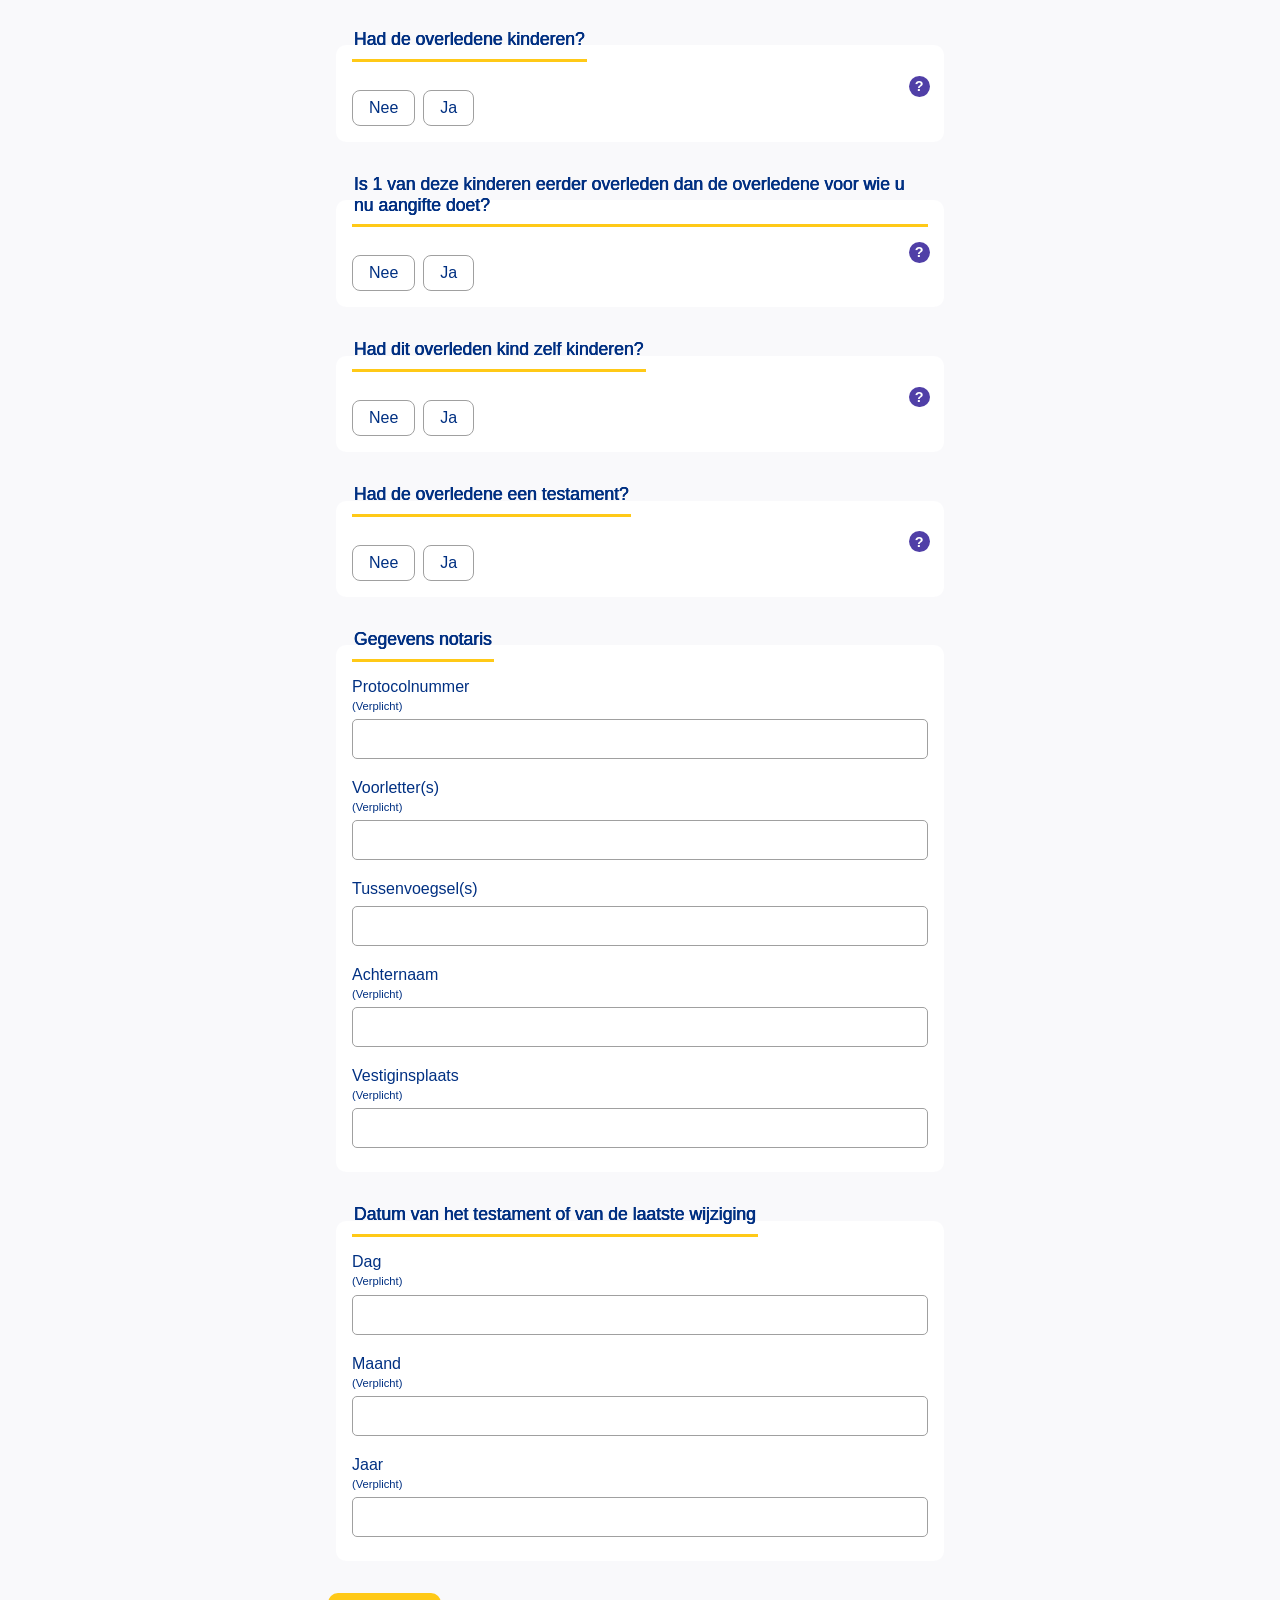
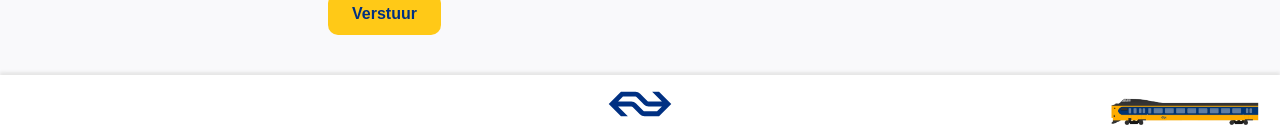
==== commit 750c41d4: "16 maart" ====
--- a/index.html
+++ b/index.html
@@ -26,7 +26,8 @@
     
         <h1>Aangifte erfbelasting</h1>
         <p>Dit is een studenten project!</p>
-        <img class="nsster" src="images/erficoon.png" alt="">
+
+        <a href="samenvatting.html"> <img class="nsster" src="images/erficoon.png" alt=""></a>
     </header>
 
     <main>
@@ -40,6 +41,7 @@
                         <label>
                             Voorletter(s) <span class="verplicht">(Verplicht)</span>
                             <input type="text" name="voornaam" required>
+                            <p class="error">Vul uw voorletters in</p>
                         </label>
 
                         <label>
@@ -49,14 +51,17 @@
                         <label>
                             Achternaam <span class="verplicht">(Verplicht)</span>
                             <input type="text" name="achternaam" required>
+                            <p class="error">Vul uw achternaam in</p>
                         </label>
                         <label>
                             BSN <span class="verplicht">(Verplicht, vul de 9 cijfers van uw BSN in)</span>
                             <input type="text" name="bsn" minlength="9" maxlength="9" pattern="[0-9]{9}" required>
+                            <p class="error">Vul een geldig BSN in (9 cijfers)</p>
                         </label>
                         <label>
                             Overlijdensdatum <span class="verplicht">(Verplicht, in het jaar 2025)</span>
                             <input type="date" name="overlijdensdatum" min="2025-01-01" max="2025-12-31" required>
+                            <p class="error">Kies de overlijdensdatum</p>
                         </label>
                     </fieldset>
 
@@ -65,25 +70,25 @@
                             Was de overledene getrouwd of had de overledene een
                             geregistreerde partner op het moment van overlijden?
                         </legend>
-                        <details class="help">
-                            <summary></summary>
-                            <p>Is er geen testament? En had de overledene een echtgenoot
-                                of geregistreerde partner en kinderen? Dan gaat de hele
-                                erfenis naar de echtgenoot of geregistreerde partner. De
-                                kinderen krijgen hun deel van de erfenis nog niet, maar
-                                krijgen een vordering op de andere ouder. Dat wil zeggen
-                                dat die ouder een schuld heeft aan de kinderen. De kinderen
-                                moeten wel aangifte doen voor de erfbelasting
-                                (zie ook 2.1.4). <br><br>
-                                <span>Huwelijkse voorwaarden of partnerschapsvoorwaarden</span> <br>
-                                Echtgenoten en geregistreerde partners kunnen afspraken
-                                maken over huwelijkse voorwaarden of partnerschapsvoorwaarden. Daarin regelen zij welke bezittingen en
-                                schulden van hen allebei zijn en welke bezittingen en
-                                schulden van 1 van hen zijn. Huwelijkse voorwaarden of
-                                partnerschapsvoorwaarden zijn altijd in een notariële aktevastgelegd.</p>
-                        </details>
-
-                        <div class="radioflex">
+                        <details name="help" class="help">
+                            <summary></summary>
+                            <p>Is er geen testament? En had de overledene een echtgenoot
+                                of geregistreerde partner en kinderen? Dan gaat de hele
+                                erfenis naar de echtgenoot of geregistreerde partner. De
+                                kinderen krijgen hun deel van de erfenis nog niet, maar
+                                krijgen een vordering op de andere ouder. Dat wil zeggen
+                                dat die ouder een schuld heeft aan de kinderen. De kinderen
+                                moeten wel aangifte doen voor de erfbelasting
+                                (zie ook 2.1.4). <br><br>
+                                <span>Huwelijkse voorwaarden of partnerschapsvoorwaarden</span> <br>
+                                Echtgenoten en geregistreerde partners kunnen afspraken
+                                maken over huwelijkse voorwaarden of partnerschapsvoorwaarden. Daarin regelen zij welke bezittingen en
+                                schulden van hen allebei zijn en welke bezittingen en
+                                schulden van 1 van hen zijn. Huwelijkse voorwaarden of
+                                partnerschapsvoorwaarden zijn altijd in een notariële aktevastgelegd.</p>
+                        </details>
+
+                        <div class="radioflex" required>
                             
                             <label class="radioselect">
                                 Nee
@@ -94,6 +99,8 @@
                                 Ja
                                 <input type="radio" id="getrouwdja" name="getrouwd" value="ja">
                             </label>
+                            <p class="error">Kies een optie</p>
+
                         </div>
 
                     </fieldset>
@@ -104,7 +111,7 @@
                             laten vastleggen in een notariële akte?
                         </legend>
 
-                        <details class="help">
+                        <details name="help" class="help">
                             <summary></summary>
                             <p>Is er geen testament? En had de overledene een echtgenoot
                                 of geregistreerde partner en kinderen? Dan gaat de hele
@@ -132,13 +139,14 @@
                                 Ja
                                 <input type="radio" id="akteja" name="akte" value="ja">
                             </label>
+                            <p class="error">Kies een optie</p>
                         </div>
                     </fieldset>
 
                     <fieldset id="overledene-verrekenbeding" class="step">
                         <legend>Hadden de overledene en diens partner een finaal verrekenbeding?</legend>
 
-                        <details class="help">
+                        <details name="help" class="help">
                             <summary></summary>
                             <p>Is er geen testament? En had de overledene een echtgenoot
                                 of geregistreerde partner en kinderen? Dan gaat de hele
@@ -166,6 +174,7 @@
                                 Ja
                                 <input type="radio" id="verrekenbedingja" name="verrekenbeding" value="ja">
                             </label>
+                            <p class="error">Kies een optie</p>
                         </div>
                     </fieldset>
 
@@ -174,21 +183,24 @@
                         <label>
                             Dag <span class="verplicht">(Verplicht)</span>
                             <input type="number" name="dagpartnerschapsvoorwaarden" minlength="1" maxlength="2" required>
+                            <p class="error">Vul de dag van het huwelijkse of partnerschapsvoorwaarden in</p>
                         </label>
                         <label>
                             Maand <span class="verplicht">(Verplicht)</span>
                             <input type="number" name="maandpartnerschapsvoorwaarden" minlength="1" maxlength="2" required>
+                            <p class="error">Vul de maand van het huwelijkse of partnerschapsvoorwaarden in</p>
                         </label>
                         <label>
                             Jaar <span class="verplicht">(Verplicht)</span>
                             <input type="number" name="jaarpartnerschapsvoorwaarden" minlength="4" maxlength="4" required>
+                            <p class="error">Vul het jaar van het huwelijkse of partnerschapsvoorwaarden in</p>
                         </label>
                     </fieldset>
 
                     <fieldset id="overledene-kinderen" class="step">
                         <legend>Had de overledene kinderen?</legend>
 
-                        <details class="help">
+                        <details name="help" class="help">
                             <summary></summary>
                             <p>Is er geen testament? En had de overledene een echtgenoot
                                 of geregistreerde partner en kinderen? Dan gaat de hele
@@ -216,13 +228,14 @@
                                 Ja
                                 <input type="radio" id="kinderenja" name="kinderen" value="ja">
                             </label>
+                            <p class="error">Kies een optie</p>
                         </div>
                     </fieldset>
 
                     <fieldset id="kinderen-overleden" class="step">
                         <legend>Is 1 van deze kinderen eerder overleden dan de overledene voor wie u nu aangifte doet?</legend>
 
-                        <details class="help">
+                        <details name="help" class="help">
                             <summary></summary>
                             <p>Is er geen testament? En had de overledene een echtgenoot
                                 of geregistreerde partner en kinderen? Dan gaat de hele
@@ -250,13 +263,14 @@
                                 Ja
                                 <input type="radio" id="eerderoverledenja" name="eerderoverleden" value="ja">
                             </label>
+                            <p class="error">Kies een optie</p>
                         </div>
                     </fieldset>
 
                     <fieldset id="kinderen-kind" class="step">
                         <legend>Had dit overleden kind zelf kinderen?</legend>
 
-                        <details class="help">
+                        <details name="help" class="help">
                             <summary></summary>
                             <p>Is er geen testament? En had de overledene een echtgenoot
                                 of geregistreerde partner en kinderen? Dan gaat de hele
@@ -284,41 +298,43 @@
                                 Ja
                                 <input type="radio" id="kindkindja" name="kindkind" value="ja">
                             </label>
+                            <p class="error">Kies een optie</p>
                         </div>
                     </fieldset>
 
                     <fieldset id="overledene-testament" class="step">
                         <legend>Had de overledene een testament?</legend>
 
-                        <details class="help">
-                            <summary></summary>
-                            <p>Is er geen testament? En had de overledene een echtgenoot
-                                of geregistreerde partner en kinderen? Dan gaat de hele
-                                erfenis naar de echtgenoot of geregistreerde partner. De
-                                kinderen krijgen hun deel van de erfenis nog niet, maar
-                                krijgen een vordering op de andere ouder. Dat wil zeggen
-                                dat die ouder een schuld heeft aan de kinderen. De kinderen
-                                moeten wel aangifte doen voor de erfbelasting
-                                (zie ook 2.1.4). <br><br>
-                                <span>Huwelijkse voorwaarden of partnerschapsvoorwaarden</span> <br>
-                                Echtgenoten en geregistreerde partners kunnen afspraken
-                                maken over huwelijkse voorwaarden of partnerschapsvoorwaarden. Daarin regelen zij welke bezittingen en
-                                schulden van hen allebei zijn en welke bezittingen en
-                                schulden van 1 van hen zijn. Huwelijkse voorwaarden of
-                                partnerschapsvoorwaarden zijn altijd in een notariële aktevastgelegd.</p>
-                        </details>
-
-                        <div class="radioflex">
-                        <label class="radioselect">
-                            Nee. Ga verder met vraag 2.
-                            <input type="radio" id="testamentnee" name="testament" value="nee" required>
-                        </label>
-
-                        <label class="radioselect">
-                            Ja
-                            <input type="radio" id="testamentja" name="testament" value="ja">
-                        </label>
-                    </div>
+                        <details name="help" class="help">
+                            <summary></summary>
+                            <p>Is er geen testament? En had de overledene een echtgenoot
+                                of geregistreerde partner en kinderen? Dan gaat de hele
+                                erfenis naar de echtgenoot of geregistreerde partner. De
+                                kinderen krijgen hun deel van de erfenis nog niet, maar
+                                krijgen een vordering op de andere ouder. Dat wil zeggen
+                                dat die ouder een schuld heeft aan de kinderen. De kinderen
+                                moeten wel aangifte doen voor de erfbelasting
+                                (zie ook 2.1.4). <br><br>
+                                <span>Huwelijkse voorwaarden of partnerschapsvoorwaarden</span> <br>
+                                Echtgenoten en geregistreerde partners kunnen afspraken
+                                maken over huwelijkse voorwaarden of partnerschapsvoorwaarden. Daarin regelen zij welke bezittingen en
+                                schulden van hen allebei zijn en welke bezittingen en
+                                schulden van 1 van hen zijn. Huwelijkse voorwaarden of
+                                partnerschapsvoorwaarden zijn altijd in een notariële aktevastgelegd.</p>
+                        </details>
+
+                        <div class="radioflex">
+                            <label class="radioselect">
+                                Nee
+                                <input type="radio" id="testamentnee" name="testament" value="nee" required>
+                            </label>
+
+                            <label class="radioselect">
+                                Ja
+                                <input type="radio" id="testamentja" name="testament" value="ja">
+                            </label>
+                            <p class="error">Kies een optie</p>
+                        </div>
                     </fieldset>
 
                     <fieldset id="gegevens-notaris" class="step">
@@ -327,10 +343,12 @@
                         <label>
                             Protocolnummer <span class="verplicht">(Verplicht)</span>
                             <input type="number" name="Protocolnummer" minlength="6" maxlength="6" required>
+                            <p class="error">Vul het protocolnummer van de notaris in</p>
                         </label>
                         <label>
                             Voorletter(s) <span class="verplicht">(Verplicht)</span>
                             <input type="text" name="voornaamnotaris" required>
+                            <p class="error">Vul de voorletter(s) van de notaris in</p>
                         </label>
                         <label>
                             Tussenvoegsel(s)
@@ -339,10 +357,12 @@
                         <label>
                             Achternaam <span class="verplicht">(Verplicht)</span>
                             <input type="text" name="achternaamnotaris" required>
+                            <p class="error">Vul de achternaam van de notaris in</p>
                         </label>
                         <label>
                             Vestiginsplaats <span class="verplicht">(Verplicht)</span>
                             <input type="text" name="vestiginsplaats" required>
+                            <p class="error">Vul de vestiginsplaats van de notaris in</p>
                         </label>
                     </fieldset>
 
@@ -350,15 +370,18 @@
                         <legend>Datum van het testament of van de laatste wijziging</legend>
                         <label>
                             Dag <span class="verplicht">(Verplicht)</span>
-                            <input type="number" name="dagtestament" minlength="1" maxlength="2" required>
+                            <input type="number" name="dagtestament" minlength="1" maxlength="2" pattern="[0-9]{2}" required>
+                            <p class="error">Vul de dag van het testament of van de laatste wijziging in</p>
                         </label>
                         <label>
                             Maand <span class="verplicht">(Verplicht)</span>
-                            <input type="number" name="maandtestament" minlength="1" maxlength="2" required>
+                            <input type="number" name="maandtestament" minlength="1" maxlength="2" pattern="[0-9]{2}" required>
+                            <p class="error">Vul de maand van het testament of van de laatste wijziging in</p>
                         </label>
                         <label>
                             Jaar <span class="verplicht">(Verplicht)</span>
-                            <input type="number" name="jaartestament" minlength="4" maxlength="4" required>
+                            <input type="number" name="jaartestament" minlength="4" maxlength="4" pattern="[0-9]{4}" required>
+                            <p class="error">Vul het jaar van het testament of van de laatste wijziging in</p>
                         </label>
                     </fieldset>
                     <button type="submit">Verstuur</button>
@@ -371,7 +394,7 @@
             <a href="#top" aria-label="Back to top">
                 <svg class="nslogo" viewBox="-2.04189744 -2.04189744 178.37648488 72.14704288">
                     <path
-                  d="M 76.19003,32.7088 C 72.73763,29.33945 68.00393,27.23954 62.8194,27.23954 L 26.08874,27.23954 L 39.67292,13.61977 L 74.23248,13.61977 C 75.69174,13.6435 77.05609,14.28415 78.01707,15.24513 L 98.07894,35.36632 C 101.53134,38.7238 106.25317,40.83558 111.47329,40.83558 L 148.23955,40.83558 L 134.63165,54.45535 L 100.10767,54.45535 C 98.62468,54.40789 97.28406,53.77911 96.31122,52.78254 L 76.19003,32.7088 z M 86.68959,62.43976 C 90.10639,65.89216 94.85196,68.06325 100.10767,68.06325 L 140.23141,68.06325 L 174.29269,34.03756 L 140.23141,0 L 121.00001,0 L 148.23955,27.23954 L 111.47329,27.23954 C 110.0259,27.23954 108.67351,26.65821 107.7243,25.73282 L 87.6387,5.64723 C 84.19817,2.15924 79.46447,0.01187 74.23248,0 L 34.04952,0 L 0,34.03756 L 34.04952,68.06325 L 53.29268,68.06325 L 26.08874,40.83558 L 62.8194,40.83558 C 64.27866,40.83558 65.59556,41.41691 66.5684,42.36602 L 86.    68959,62.43976"
+                    d="M 76.19003,32.7088 C 72.73763,29.33945 68.00393,27.23954 62.8194,27.23954 L 26.08874,27.23954 L 39.67292,13.61977 L 74.23248,13.61977 C 75.69174,13.6435 77.05609,14.28415 78.01707,15.24513 L 98.07894,35.36632 C 101.53134,38.7238 106.25317,40.83558 111.47329,40.83558 L 148.23955,40.83558 L 134.63165,54.45535 L 100.10767,54.45535 C 98.62468,54.40789 97.28406,53.77911 96.31122,52.78254 L 76.19003,32.7088 z M 86.68959,62.43976 C 90.10639,65.89216 94.85196,68.06325 100.10767,68.06325 L 140.23141,68.06325 L 174.29269,34.03756 L 140.23141,0 L 121.00001,0 L 148.23955,27.23954 L 111.47329,27.23954 C 110.0259,27.23954 108.67351,26.65821 107.7243,25.73282 L 87.6387,5.64723 C 84.19817,2.15924 79.46447,0.01187 74.23248,0 L 34.04952,0 L 0,34.03756 L 34.04952,68.06325 L 53.29268,68.06325 L 26.08874,40.83558 L 62.8194,40.83558 C 64.27866,40.83558 65.59556,41.41691 66.5684,42.36602 L 86.    68959,62.43976"
                         fill="currentColor"
                         fill-rule="evenodd"
                         />
--- a/styles/styles.css
+++ b/styles/styles.css
@@ -2,13 +2,19 @@
     box-sizing: border-box;
     font-family: Arial, Helvetica, sans-serif;
     margin: 0;
-}
+    font-family: 'nstype', Arial, Helvetica, sans-serif;
+}
+
+@font-face {
+    font-family: 'nstype';
+    src: url('../fonts/nssans-regular.woff2') format('woff2');
+}
+
 
 :root {
     color-scheme: light;
-
-    --white-bg:light-dark(#ffffff, #1b2c44);
-    --grey-bg:light-dark(#f4f4f887, #223754);
+    --white-bg:light-dark(#ffffff, #111d2d);
+    --grey-bg:light-dark(#f4f4f887, #142236);
     --ns-yellow:light-dark(#ffc917, #c1970e);
     --ns-yellow-hover: #e7b81d;
     --invalid-input: light-dark(#9b2929, #ea3131);
@@ -22,9 +28,8 @@
     --ns-darkpurple-bg-bigscreen: light-dark(#efecff, #7e72c471);
     --ns-lightpurple-info: #f5f3fe;
     --ns-lightpurple-infoborder:#dcd6fb;
-    --boxshadow: light-dark(#e6e6e6, #1c2f4c);
+    --boxshadow: light-dark(#e6e6e6, #111e32);
     
-
     &:has(#theme-toggle:checked) {
         color-scheme: dark;
     }
@@ -178,6 +183,9 @@
 padding: 0;
 font-size: 1.3em;
 padding: 0.5em 0 1em 1em;
+text-shadow: 
+    0.3px 0 currentColor,
+    -0.3px 0 currentColor;
 
     @media (max-width: 500px) {
         font-size: 1.2em;
@@ -196,10 +204,11 @@
 
     legend {
         font-size: 1.1em;
-        font-weight: 600;
-
         padding-bottom: .5em;
         border-bottom: 3px solid var(--ns-yellow);
+        text-shadow: 
+            0.3px 0 currentColor,
+            -0.3px 0 currentColor;
 
             @media (max-width: 500px) {
                 font-size: 1em;
@@ -230,6 +239,7 @@
     border: 1px solid rgb(160, 160, 160);
     border-radius: 5px;
     margin-top: .25em;
+    color: var(--ns-blue-text);
 
         &:focus {
             outline: none;
@@ -251,7 +261,7 @@
         }
 
         @media (max-width: 500px) {
-            height: 2em;
+            height: 2.3em;
         }
 }
 
@@ -359,7 +369,9 @@
 }
 
 details span {
-    font-weight: 700;
+    text-shadow: 
+    0.3px 0 currentColor,
+    -0.3px 0 currentColor;
 }
 
 .help p {
@@ -380,6 +392,22 @@
     }
 }
 
+
+/* https://codepen.io/3hos15/pen/PwGGGRM  code uit workshop van Victor zelf over getypt*/
+.error {
+    color: #ef6565;
+    display: none;
+    font-size: .9em;
+}
+
+label:has(input:user-invalid) .error {
+    display:block;
+}
+
+div:has(input:user-invalid) .error {
+    display: block;
+}
+
 details[open] summary {
     background-color: var(--ns-green-progress);
     transform: translateY(10px);
@@ -392,7 +420,7 @@
     content: "×";
 }
 
-button[type="submit"] {
+button[type="submit"], .terugform{
     background-color: var(--ns-yellow);
     color: var(--ns-blue-text);
     border: none;
@@ -408,10 +436,6 @@
             background-color: var(--ns-yellow-hover);
         }
 
-        /* &:active {
-            background-color: var(--ns-green-progress);
-        } */
-
         @media (max-width: 500px) {
             width: 100%;
             padding: 0.75em;
@@ -518,3 +542,8 @@
 }
 
 
+.terugform {
+    text-decoration: none;
+}
+
+
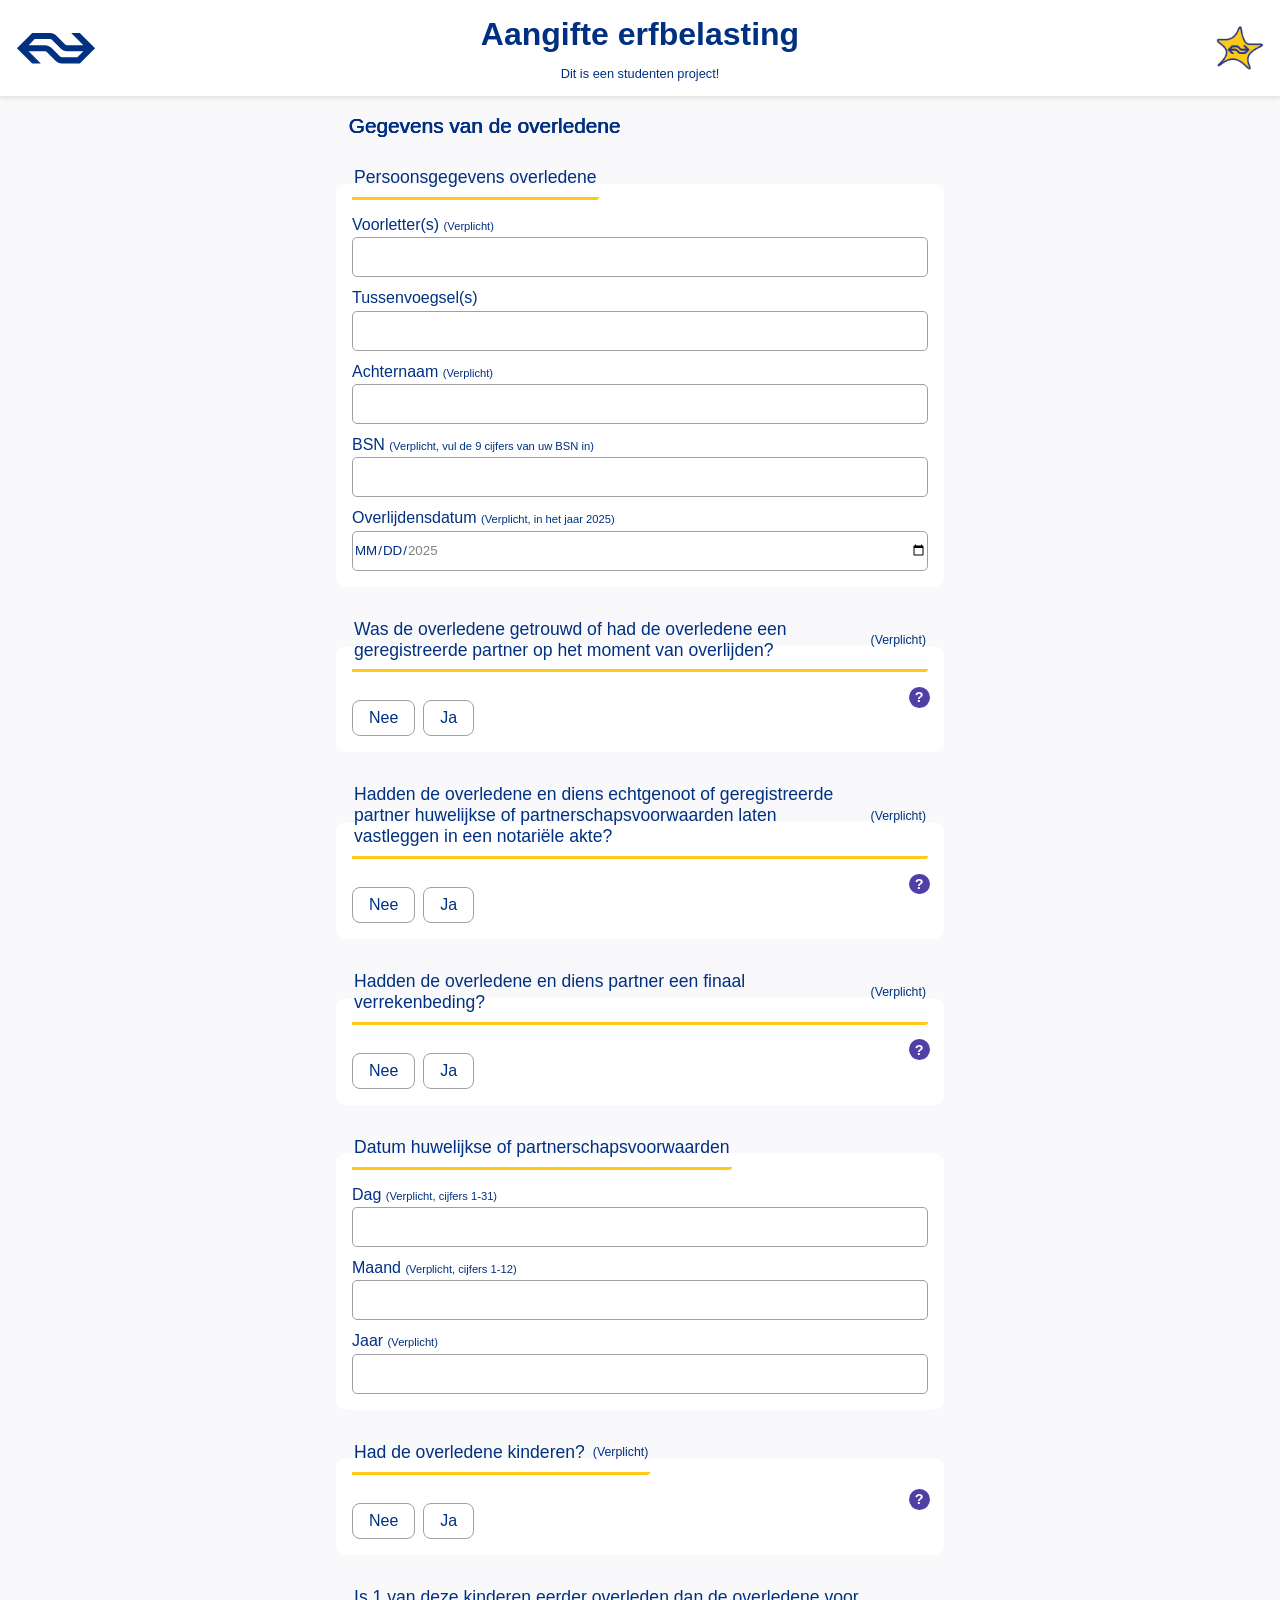
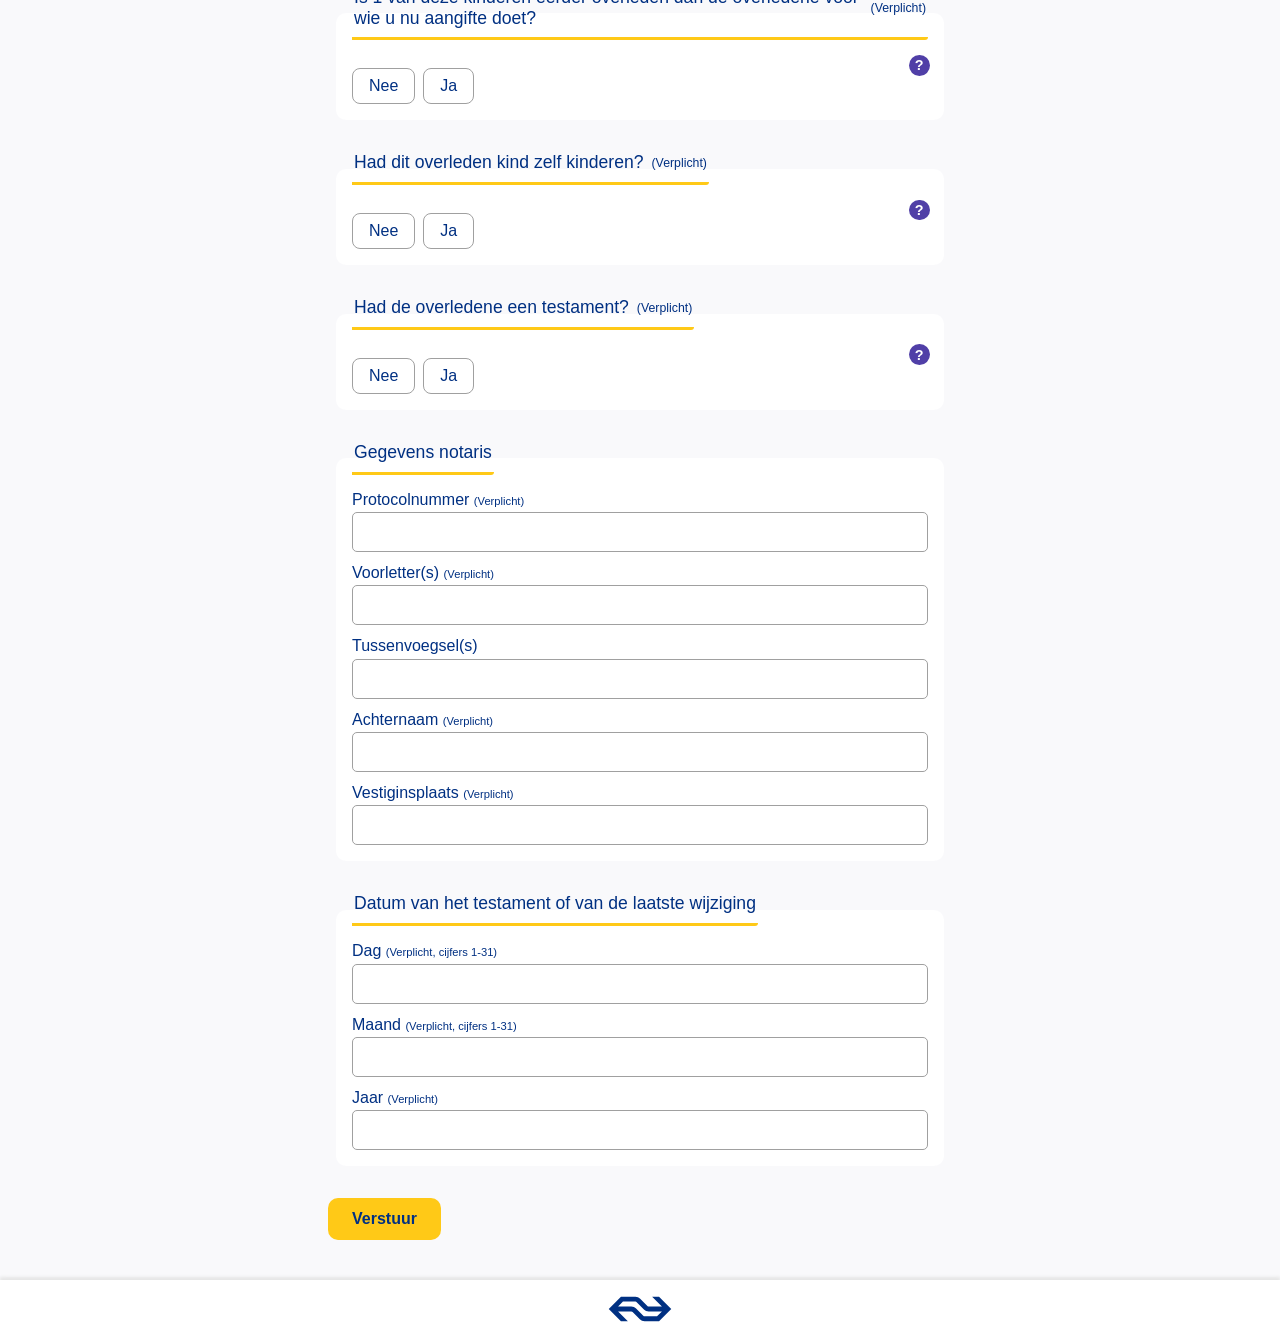
==== commit 269cf005: "17 maart" ====
--- a/index.html
+++ b/index.html
@@ -12,9 +12,9 @@
 <body id="top">
     <header>
 
-        <input type="checkbox" id="theme-toggle">
+        <input type="checkbox" id="theme">
     
-        <label for="theme-toggle">
+        <label for="theme">
             <svg class="nslogohead" viewBox="-2.04189744 -2.04189744 178.37648488 72.14704288">
                 <path
                     d="M 76.19003,32.7088 C 72.73763,29.33945 68.00393,27.23954 62.8194,27.23954 L 26.08874,27.23954 L 39.67292,13.61977 L 74.23248,13.61977 C 75.69174,13.6435 77.05609,14.28415 78.01707,15.24513 L 98.07894,35.36632 C 101.53134,38.7238 106.25317,40.83558 111.47329,40.83558 L 148.23955,40.83558 L 134.63165,54.45535 L 100.10767,54.45535 C 98.62468,54.40789 97.28406,53.77911 96.31122,52.78254 L 76.19003,32.7088 z M 86.68959,62.43976 C 90.10639,65.89216 94.85196,68.06325 100.10767,68.06325 L 140.23141,68.06325 L 174.29269,34.03756 L 140.23141,0 L 121.00001,0 L 148.23955,27.23954 L 111.47329,27.23954 C 110.0259,27.23954 108.67351,26.65821 107.7243,25.73282 L 87.6387,5.64723 C 84.19817,2.15924 79.46447,0.01187 74.23248,0 L 34.04952,0 L 0,34.03756 L 34.04952,68.06325 L 53.29268,68.06325 L 26.08874,40.83558 L 62.8194,40.83558 C 64.27866,40.83558 65.59556,41.41691 66.5684,42.36602 L 86.68959,62.43976"
@@ -32,7 +32,7 @@
 
     <main>
         <section>
-            <form id="erfbelastingForm" action="#">
+            <form id="erfbelastingForm" action="#" autocomplete="off">
                 <fieldset>
                     <legend>Gegevens van de overledene</legend>
 
@@ -40,7 +40,7 @@
                     <legend>Persoonsgegevens overledene</legend>
                         <label>
                             Voorletter(s) <span class="verplicht">(Verplicht)</span>
-                            <input type="text" name="voornaam" required>
+                            <input class="voornaam" type="text" name="voornaam" required>
                             <p class="error">Vul uw voorletters in</p>
                         </label>
 
@@ -69,6 +69,7 @@
                         <legend>
                             Was de overledene getrouwd of had de overledene een
                             geregistreerde partner op het moment van overlijden?
+                            <span class="verplicht">(Verplicht)</span>
                         </legend>
                         <details name="help" class="help">
                             <summary></summary>
@@ -100,7 +101,6 @@
                                 <input type="radio" id="getrouwdja" name="getrouwd" value="ja">
                             </label>
                             <p class="error">Kies een optie</p>
-
                         </div>
 
                     </fieldset>
@@ -108,7 +108,7 @@
                     <fieldset id="overledene-akte" class="step">
                         <legend>
                             Hadden de overledene en diens echtgenoot of geregistreerde partner huwelijkse of partnerschapsvoorwaarden
-                            laten vastleggen in een notariële akte?
+                            laten vastleggen in een notariële akte? <span class="verplicht">(Verplicht)</span>
                         </legend>
 
                         <details name="help" class="help">
@@ -144,7 +144,7 @@
                     </fieldset>
 
                     <fieldset id="overledene-verrekenbeding" class="step">
-                        <legend>Hadden de overledene en diens partner een finaal verrekenbeding?</legend>
+                        <legend>Hadden de overledene en diens partner een finaal verrekenbeding? <span class="verplicht">(Verplicht)</span></legend>
 
                         <details name="help" class="help">
                             <summary></summary>
@@ -181,24 +181,43 @@
                     <fieldset id="partnerschapsvoorwaarden" class="step">
                         <legend>Datum huwelijkse of partnerschapsvoorwaarden</legend>
                         <label>
-                            Dag <span class="verplicht">(Verplicht)</span>
-                            <input type="number" name="dagpartnerschapsvoorwaarden" minlength="1" maxlength="2" required>
-                            <p class="error">Vul de dag van het huwelijkse of partnerschapsvoorwaarden in</p>
-                        </label>
-                        <label>
-                            Maand <span class="verplicht">(Verplicht)</span>
-                            <input type="number" name="maandpartnerschapsvoorwaarden" minlength="1" maxlength="2" required>
-                            <p class="error">Vul de maand van het huwelijkse of partnerschapsvoorwaarden in</p>
-                        </label>
-                        <label>
-                            Jaar <span class="verplicht">(Verplicht)</span>
-                            <input type="number" name="jaarpartnerschapsvoorwaarden" minlength="4" maxlength="4" required>
-                            <p class="error">Vul het jaar van het huwelijkse of partnerschapsvoorwaarden in</p>
-                        </label>
+                            Dag <span class="verplicht">(Verplicht, cijfers 1-31)</span>
+
+                            <!-- https://chatgpt.com/share/69b9227c-2694-8002-90d8-36253e97aa42 reg expression laten generen door chatgpt-->
+                            <input 
+                                type="text" 
+                                name="dagpartnerschapsvoorwaarden" 
+                                pattern="^(0?[1-9]|[12][0-9]|3[01])$" 
+                                maxlength="2" 
+                                required>
+                                <p class="error">Vul de cijfers van de dag van het testament of van de laatste wijziging in, tussen 1-31</p>
+                            </label>
+                            
+                            <label>
+                                Maand <span class="verplicht">(Verplicht, cijfers 1-12)</span>
+                                <input 
+                                type="text" 
+                                name="maandpartnerschapsvoorwaarden" 
+                                pattern="^(0?[1-9]|1[0-2])$" 
+                                maxlength="2" 
+                                required>
+                                <p class="error">Vul de cijfers van de maand van het testament of van de laatste wijziging in, tussen 1-12</p>
+                            </label>
+                            
+                            <label>
+                                Jaar <span class="verplicht">(Verplicht)</span>
+                                <input 
+                                type="text" 
+                                name="jaarpartnerschapsvoorwaarden" 
+                                pattern="^\d{4}$" 
+                                maxlength="4" 
+                                required>
+                                <p class="error">Vul een geldig jaartal van het testament of van de laatste wijziging in</p>
+                            </label>
                     </fieldset>
 
                     <fieldset id="overledene-kinderen" class="step">
-                        <legend>Had de overledene kinderen?</legend>
+                        <legend>Had de overledene kinderen? <span class="verplicht">(Verplicht)</span></legend>
 
                         <details name="help" class="help">
                             <summary></summary>
@@ -233,7 +252,7 @@
                     </fieldset>
 
                     <fieldset id="kinderen-overleden" class="step">
-                        <legend>Is 1 van deze kinderen eerder overleden dan de overledene voor wie u nu aangifte doet?</legend>
+                        <legend>Is 1 van deze kinderen eerder overleden dan de overledene voor wie u nu aangifte doet? <span class="verplicht">(Verplicht)</span></legend>
 
                         <details name="help" class="help">
                             <summary></summary>
@@ -268,7 +287,7 @@
                     </fieldset>
 
                     <fieldset id="kinderen-kind" class="step">
-                        <legend>Had dit overleden kind zelf kinderen?</legend>
+                        <legend>Had dit overleden kind zelf kinderen? <span class="verplicht">(Verplicht)</span></legend>
 
                         <details name="help" class="help">
                             <summary></summary>
@@ -303,7 +322,7 @@
                     </fieldset>
 
                     <fieldset id="overledene-testament" class="step">
-                        <legend>Had de overledene een testament?</legend>
+                        <legend>Had de overledene een testament? <span class="verplicht">(Verplicht)</span></legend>
 
                         <details name="help" class="help">
                             <summary></summary>
@@ -347,7 +366,7 @@
                         </label>
                         <label>
                             Voorletter(s) <span class="verplicht">(Verplicht)</span>
-                            <input type="text" name="voornaamnotaris" required>
+                            <input type="text" name="voornaamnotaris" class="voornaam" required>
                             <p class="error">Vul de voorletter(s) van de notaris in</p>
                         </label>
                         <label>
@@ -361,28 +380,81 @@
                         </label>
                         <label>
                             Vestiginsplaats <span class="verplicht">(Verplicht)</span>
-                            <input type="text" name="vestiginsplaats" required>
+                            <input list="steden" id="steden-lijst" name="steden-lijst" required>
                             <p class="error">Vul de vestiginsplaats van de notaris in</p>
-                        </label>
+                            <!-- stedenlijst laten genereren door chatgpt -->
+                            <datalist id="steden">
+                                <option value="Amsterdam"></option>
+                                <option value="Haarlem"></option>
+                                <option value="Alkmaar"></option>
+                                <option value="Hilversum"></option>
+                                <option value="Zaandam"></option>
+                                <option value="Hoorn"></option>
+                                <option value="Den Helder"></option>
+                                <option value="Heerhugowaard"></option>
+                                <option value="Purmerend"></option>
+                                <option value="Schagen"></option>
+                                <option value="Beverwijk"></option>
+                                <option value="Heemskerk"></option>
+                                <option value="Castricum"></option>
+                                <option value="IJmuiden"></option>
+                                <option value="Zandvoort"></option>
+                                <option value="Bloemendaal"></option>
+                                <option value="Lisse"></option>
+                                <option value="Aalsmeer"></option>
+                                <option value="Amstelveen"></option>
+                                <option value="Uithoorn"></option>
+                                <option value="Krommenie"></option>
+                                <option value="Wormerveer"></option>
+                                <option value="Volendam"></option>
+                                <option value="Edam"></option>
+                                <option value="Monnickendam"></option>
+                                <option value="Weesp"></option>
+                                <option value="Naarden"></option>
+                                <option value="Bussum"></option>
+                                <option value="Huizen"></option>
+                                <option value="Laren"></option>
+                                <option value="Blaricum"></option>
+                                <option value="Wieringerwerf"></option>
+                        </datalist>
+                        </label>
+
                     </fieldset>
 
                     <fieldset id="datum-testament" class="step">
                         <legend>Datum van het testament of van de laatste wijziging</legend>
                         <label>
-                            Dag <span class="verplicht">(Verplicht)</span>
-                            <input type="number" name="dagtestament" minlength="1" maxlength="2" pattern="[0-9]{2}" required>
-                            <p class="error">Vul de dag van het testament of van de laatste wijziging in</p>
-                        </label>
-                        <label>
-                            Maand <span class="verplicht">(Verplicht)</span>
-                            <input type="number" name="maandtestament" minlength="1" maxlength="2" pattern="[0-9]{2}" required>
-                            <p class="error">Vul de maand van het testament of van de laatste wijziging in</p>
-                        </label>
-                        <label>
-                            Jaar <span class="verplicht">(Verplicht)</span>
-                            <input type="number" name="jaartestament" minlength="4" maxlength="4" pattern="[0-9]{4}" required>
-                            <p class="error">Vul het jaar van het testament of van de laatste wijziging in</p>
-                        </label>
+                            Dag <span class="verplicht">(Verplicht, cijfers 1-31)</span>
+                                <input 
+                                type="text" 
+                                name="dagtestament" 
+                                pattern="^(0?[1-9]|[12][0-9]|3[01])$" 
+                                maxlength="2" 
+                                required>
+                                <p class="error">Vul de cijfers van de dag van het testament of van de laatste wijziging in, tussen 1-31</p>
+                            </label>
+                            
+                            <label>
+                                Maand <span class="verplicht">(Verplicht, cijfers 1-31)</span>
+                                <input 
+                                type="text" 
+                                name="maandtestament" 
+                                pattern="^(0?[1-9]|1[0-2])$" 
+                                maxlength="2" 
+                                required>
+                                <p class="error">Vul de cijfers van de maand van het testament of van de laatste wijziging in, tussen 1-12</p>
+                            </label>
+                            
+                            <label>
+                                Jaar <span class="verplicht">(Verplicht)</span>
+                                <input 
+                                type="text" 
+                                name="jaartestament" 
+                                pattern="^\d{4}$" 
+                                maxlength="4" 
+                                required>
+                                <p class="error">Vul een geldig jaartal van het testament of van de laatste wijziging in </p>
+                            </label>
                     </fieldset>
                     <button type="submit">Verstuur</button>
             </form>
--- a/styles/styles.css
+++ b/styles/styles.css
@@ -1,3 +1,8 @@
+@font-face {
+    font-family: 'nstype';
+    src: url('../fonts/nssans-regular.woff2') format('woff2');
+}
+
 * {
     box-sizing: border-box;
     font-family: Arial, Helvetica, sans-serif;
@@ -5,16 +10,13 @@
     font-family: 'nstype', Arial, Helvetica, sans-serif;
 }
 
-@font-face {
-    font-family: 'nstype';
-    src: url('../fonts/nssans-regular.woff2') format('woff2');
-}
-
-
 :root {
     color-scheme: light;
     --white-bg:light-dark(#ffffff, #111d2d);
+    --white-bg-print:light-dark(#ffffffea, #111d2dc0);
     --grey-bg:light-dark(#f4f4f887, #142236);
+    --print-button:light-dark(#003082, #0063d3);
+    --print-button-hover:light-dark(#0063d3, #003082);
     --ns-yellow:light-dark(#ffc917, #c1970e);
     --ns-yellow-hover: #e7b81d;
     --invalid-input: light-dark(#9b2929, #ea3131);
@@ -30,18 +32,19 @@
     --ns-lightpurple-infoborder:#dcd6fb;
     --boxshadow: light-dark(#e6e6e6, #111e32);
     
-    &:has(#theme-toggle:checked) {
+    &:has(#theme:checked) {
         color-scheme: dark;
     }
 }
 
-#theme-toggle {
+#theme {
     display: none;
 }
 
 body {
     background-color: var(--grey-bg);
     color: var(--ns-blue-text);
+    overflow-x: clip;
 }
 
 main {
@@ -138,7 +141,7 @@
 footer img {
     width: 10em;
     position: absolute;
-    right: 1em;
+    right: -20em;
     transition: 2s;
 
     @media (max-width: 500px) {
@@ -206,9 +209,10 @@
         font-size: 1.1em;
         padding-bottom: .5em;
         border-bottom: 3px solid var(--ns-yellow);
+        border-bottom-right-radius: 3px;
         text-shadow: 
-            0.3px 0 currentColor,
-            -0.3px 0 currentColor;
+            0.3px 0 inherit,
+            -0.3px 0 inherit;
 
             @media (max-width: 500px) {
                 font-size: 1em;
@@ -220,7 +224,7 @@
     cursor: pointer;
 }
 
-label:has(input[type="text"], input[type="number"], input[type="date"]) {
+label:has(input[type="text"], input[type="number"], input[type="date"], label:has(datalist)) {
     margin-bottom: .5em;
     display: flex;
     flex-direction: column;
@@ -231,7 +235,12 @@
     }
 }
 
-input[type="text"], input[type="number"], input[type="date"] {
+
+input[type="text"]:not(.voornaam), input[type="number"], label:has(datalist) input {
+    text-transform: capitalize;
+}
+
+input[type="text"], input[type="number"], input[type="date"], label:has(datalist) input {
     appearance: none;
     width: min(100%, 44em);
     height: 3em;
@@ -240,6 +249,7 @@
     border-radius: 5px;
     margin-top: .25em;
     color: var(--ns-blue-text);
+
 
         &:focus {
             outline: none;
@@ -370,8 +380,8 @@
 
 details span {
     text-shadow: 
-    0.3px 0 currentColor,
-    -0.3px 0 currentColor;
+    0.3px 0 inherit,
+    -0.3px 0 inherit;
 }
 
 .help p {
@@ -397,7 +407,8 @@
 .error {
     color: #ef6565;
     display: none;
-    font-size: .9em;
+    font-size: .8em;
+    margin-top: .3em;
 }
 
 label:has(input:user-invalid) .error {
@@ -420,7 +431,7 @@
     content: "×";
 }
 
-button[type="submit"], .terugform{
+button[type="submit"], .terugform, .print{
     background-color: var(--ns-yellow);
     color: var(--ns-blue-text);
     border: none;
@@ -432,7 +443,7 @@
     cursor: pointer;
     font-weight: 600;
 
-        &:hover {
+        &:hover:not(.print) {
             background-color: var(--ns-yellow-hover);
         }
 
@@ -442,13 +453,24 @@
         }
 }
 
+.print {
+    background-color: var(--print-button);
+    color: white;
+}
+
+.print:hover {
+    background-color: var(--print-button-hover);
+
+}
+
 .verplicht {
-    /* position: relative;
-    left: 10.8em;
-    top: -1em; */
     font-size: .7em;
 }
 
+.voornaam, input[type="date"] {
+    text-transform: uppercase;
+
+}
 
 /* 
 .step {
@@ -530,15 +552,63 @@
         justify-content: center;
     }
 
-    section {
+
+    #summary {
         margin-bottom: 1em;
         max-width: 40em;
+        padding: em;
+    }
+    section {
+        margin-top: 1em;
+        margin-bottom: 2em;
+        background-color: var(--white-bg);
+        padding: .5em;
+        border-radius: 20px;
+    }
+    h2 {
+        font-size: 1.5em;
+        padding: 0;
+        margin: .5em 0 0 0;
+
+        @media (max-width: 500px) {
+            font-size: 1.3em;
+        }
     }
 
     p {
         margin: 0.5em 0;
     }
 
+
+    @media print {
+        * {
+            margin: 0;
+            padding: 0;
+        }
+    
+        body > * {
+            display: none;
+        }
+    
+        section {
+            background-color: var(--white-bg-print);
+        }
+
+        #summaryContent, #summaryContent * {
+            display: block;
+        }
+    
+        a, button {
+            display: none;
+        }
+    
+        #summaryContent {
+            background-image: url("../images/nstrein.png");
+            background-repeat: repeat;
+            background-size: 2em 2em;
+            padding: 1.25em;
+        }
+    }
 }
 
 
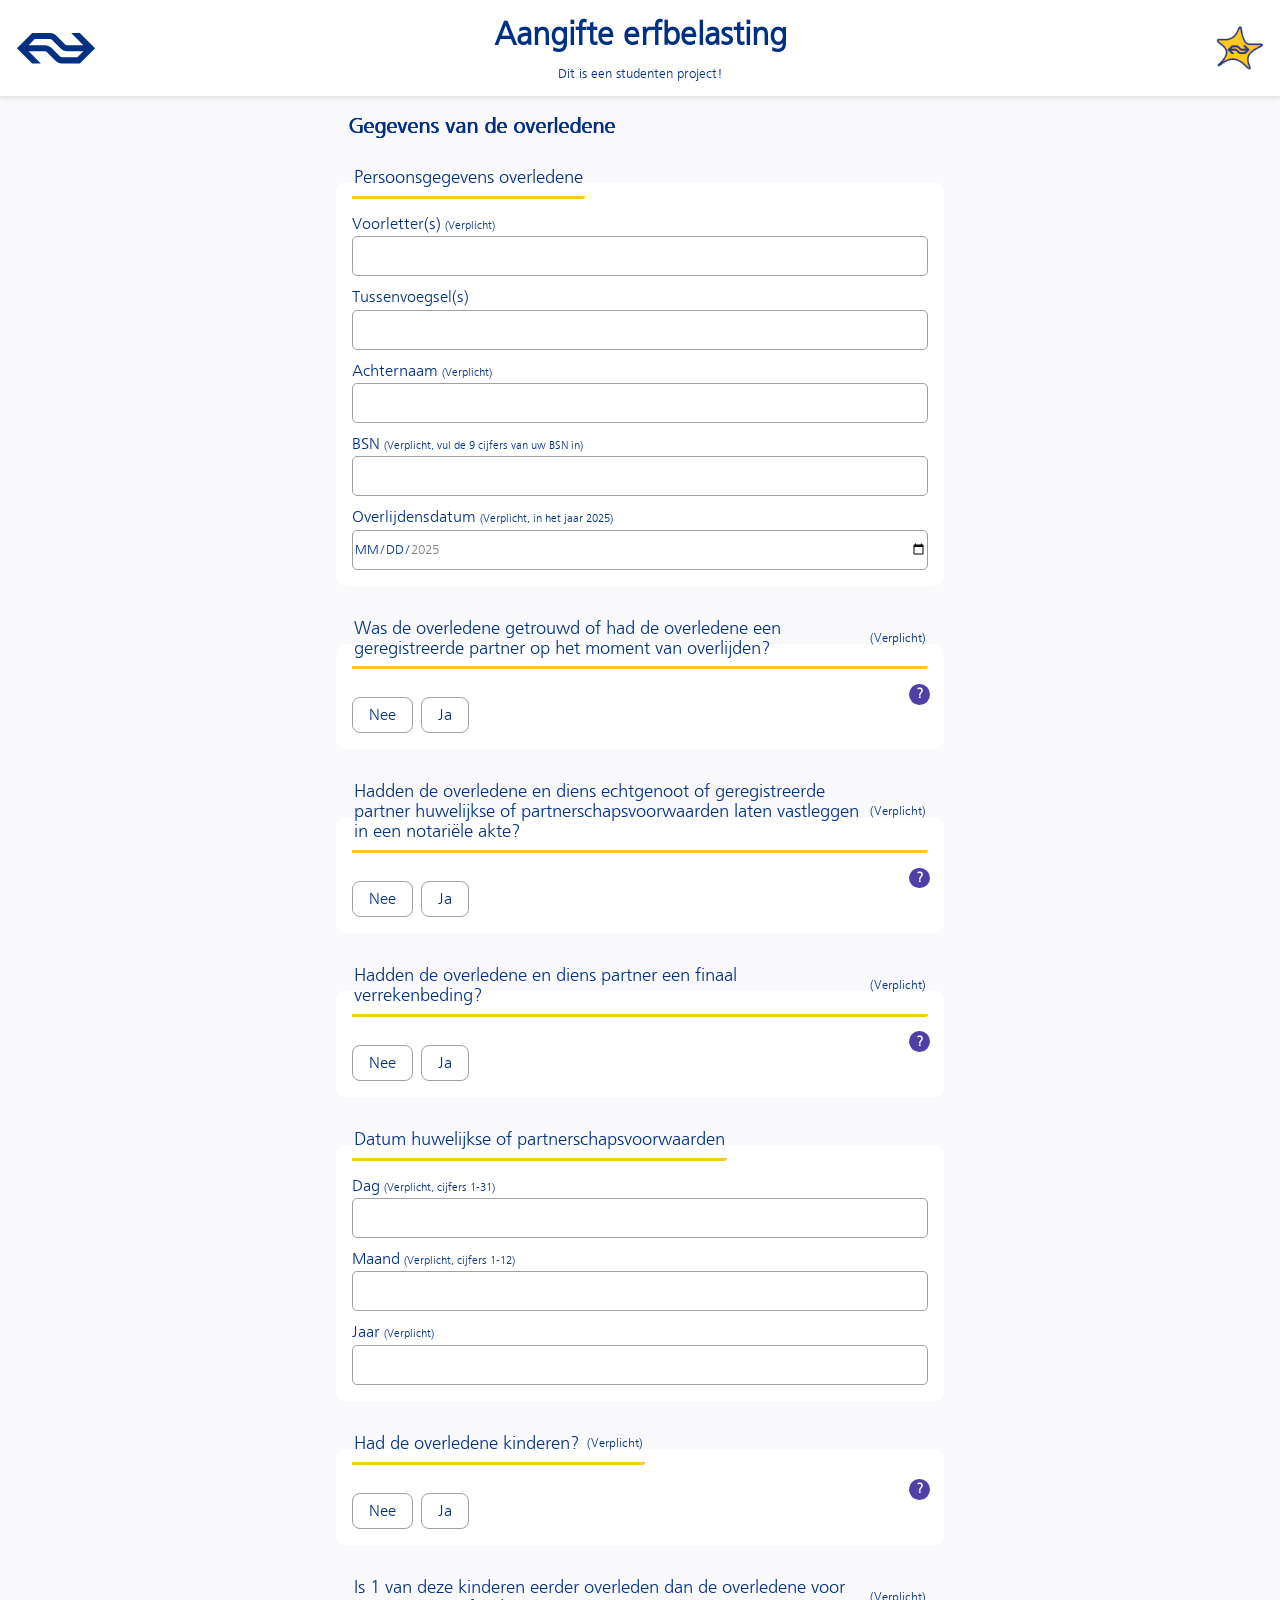
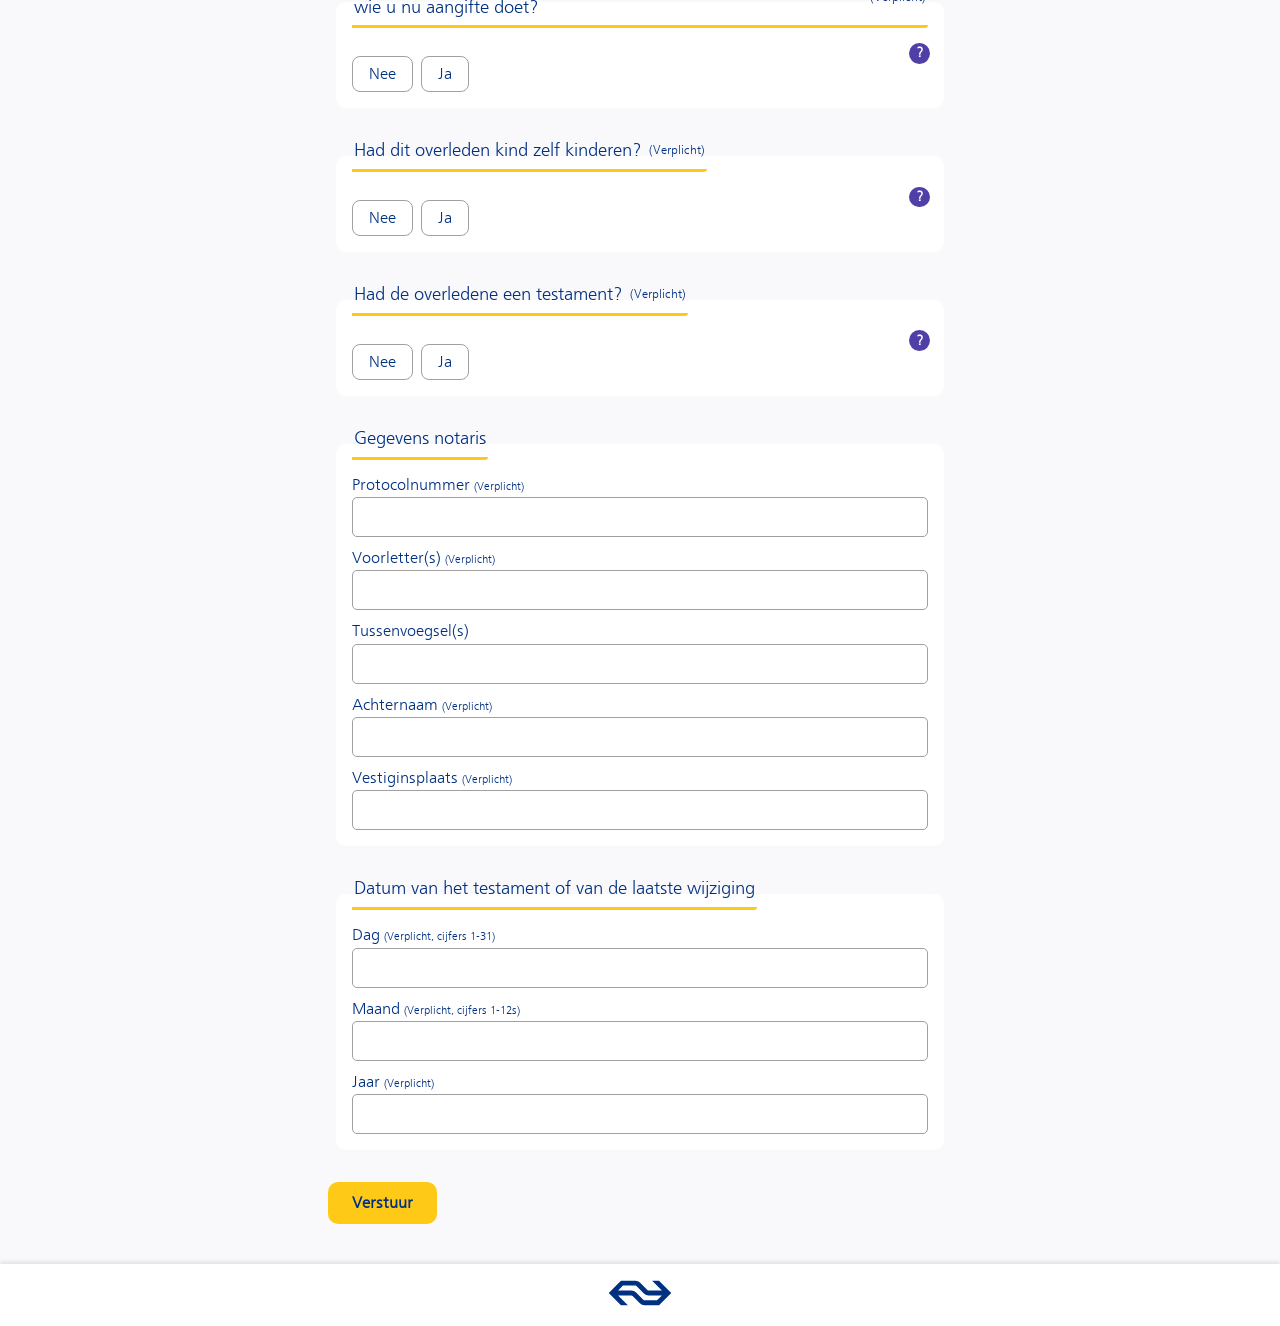
==== commit f3c09567: "17 maart" ====
--- a/index.html
+++ b/index.html
@@ -435,7 +435,7 @@
                             </label>
                             
                             <label>
-                                Maand <span class="verplicht">(Verplicht, cijfers 1-31)</span>
+                                Maand <span class="verplicht">(Verplicht, cijfers 1-12s)</span>
                                 <input 
                                 type="text" 
                                 name="maandtestament" 
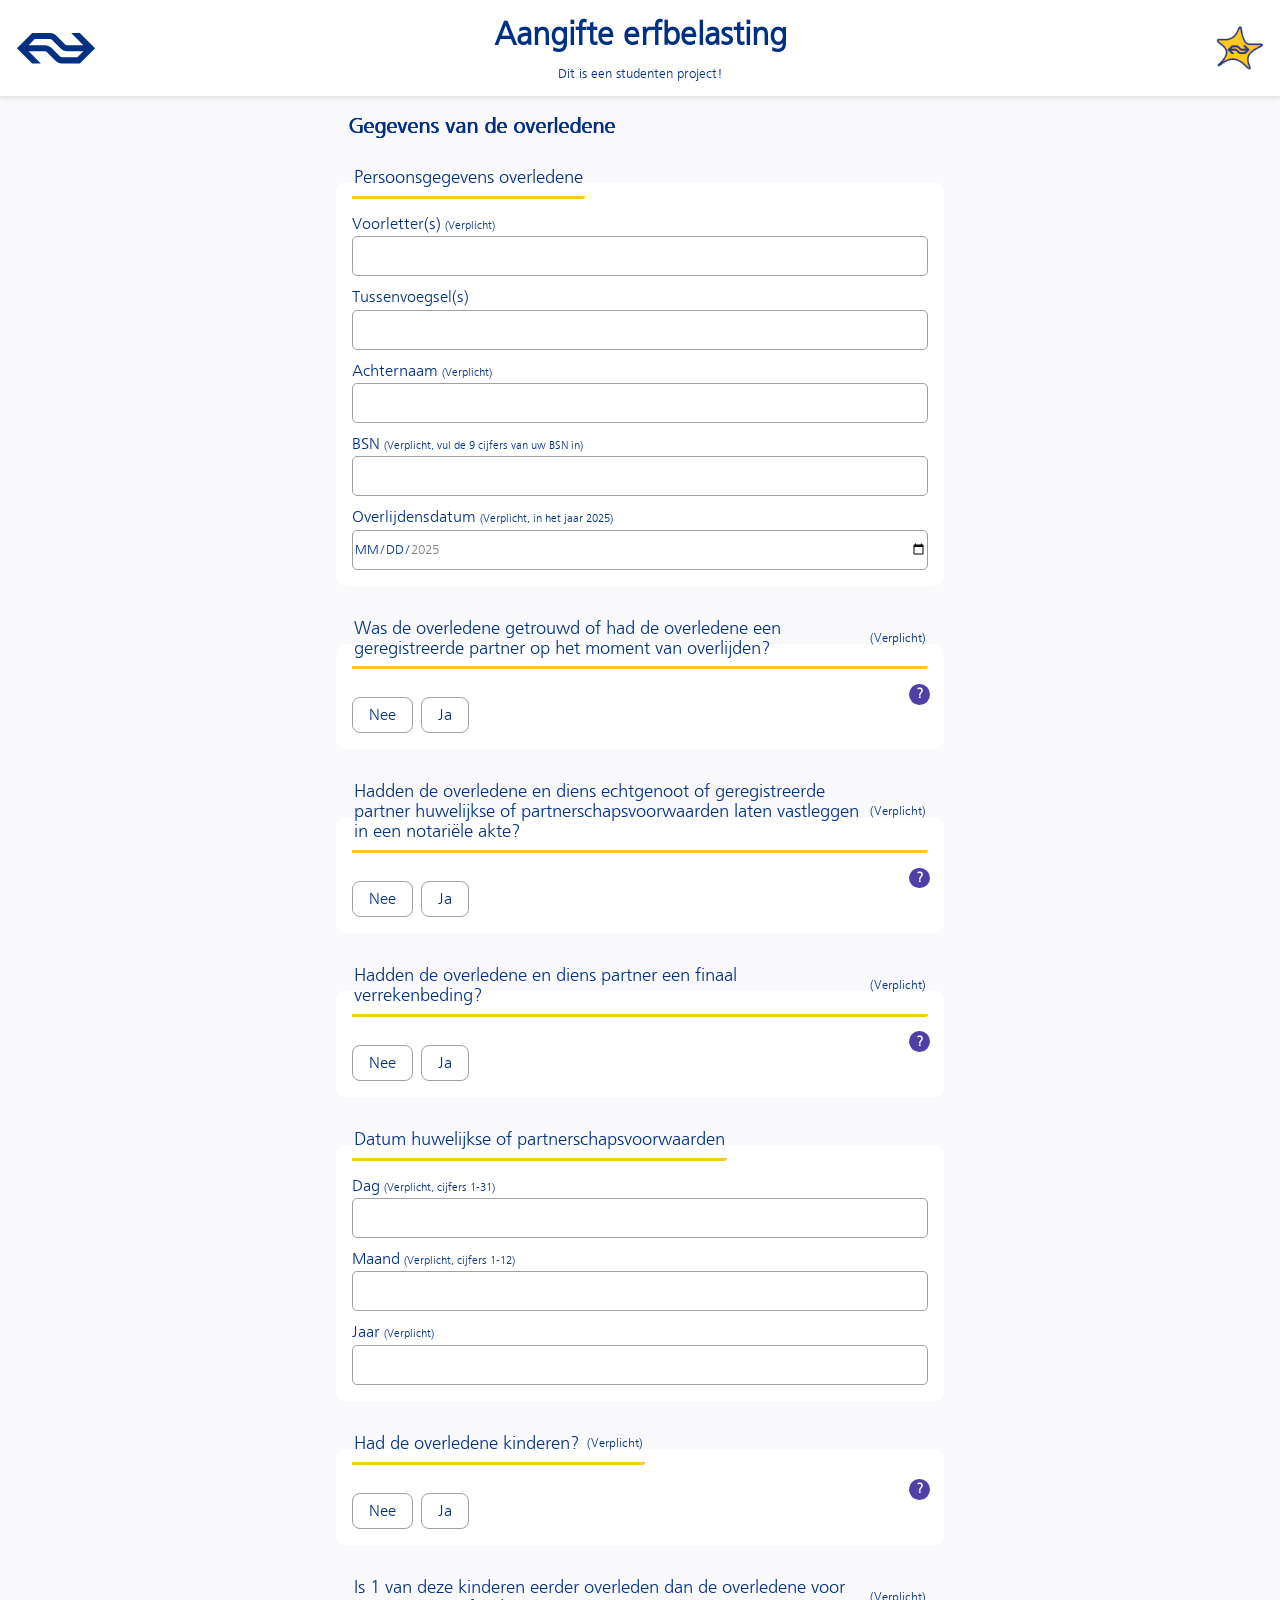
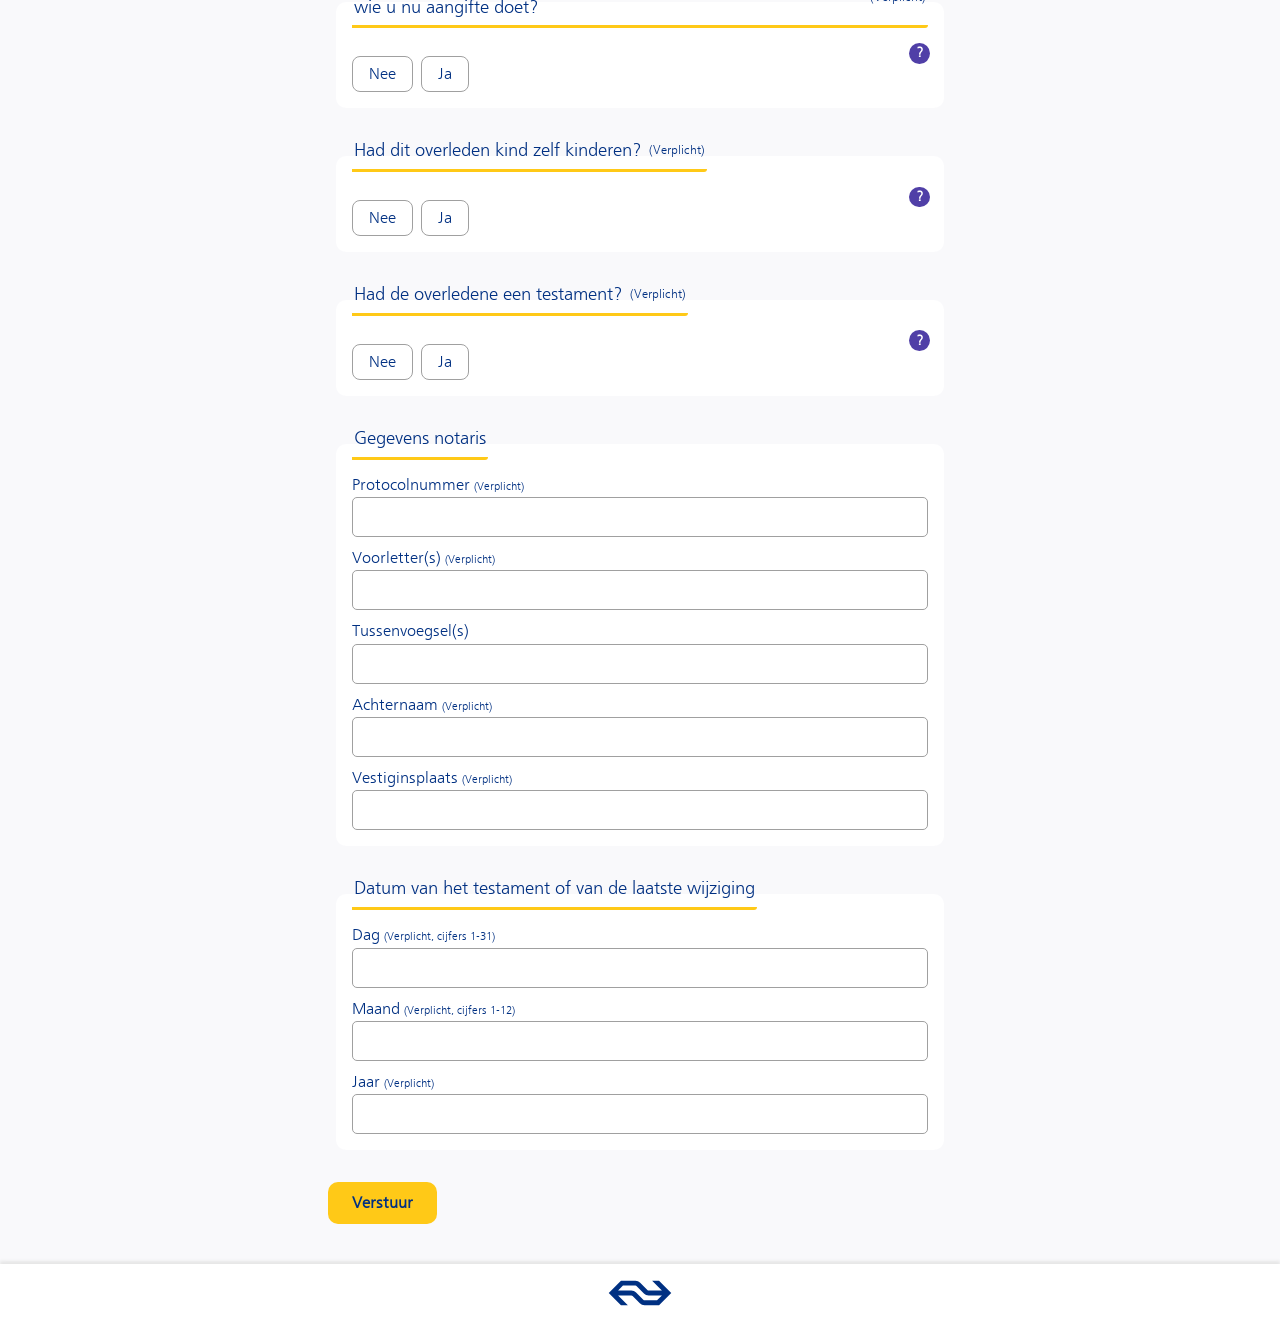
==== commit 91d0913f: "Update index.html" ====
--- a/index.html
+++ b/index.html
@@ -435,7 +435,7 @@
                             </label>
                             
                             <label>
-                                Maand <span class="verplicht">(Verplicht, cijfers 1-12s)</span>
+                                Maand <span class="verplicht">(Verplicht, cijfers 1-12)</span>
                                 <input 
                                 type="text" 
                                 name="maandtestament" 
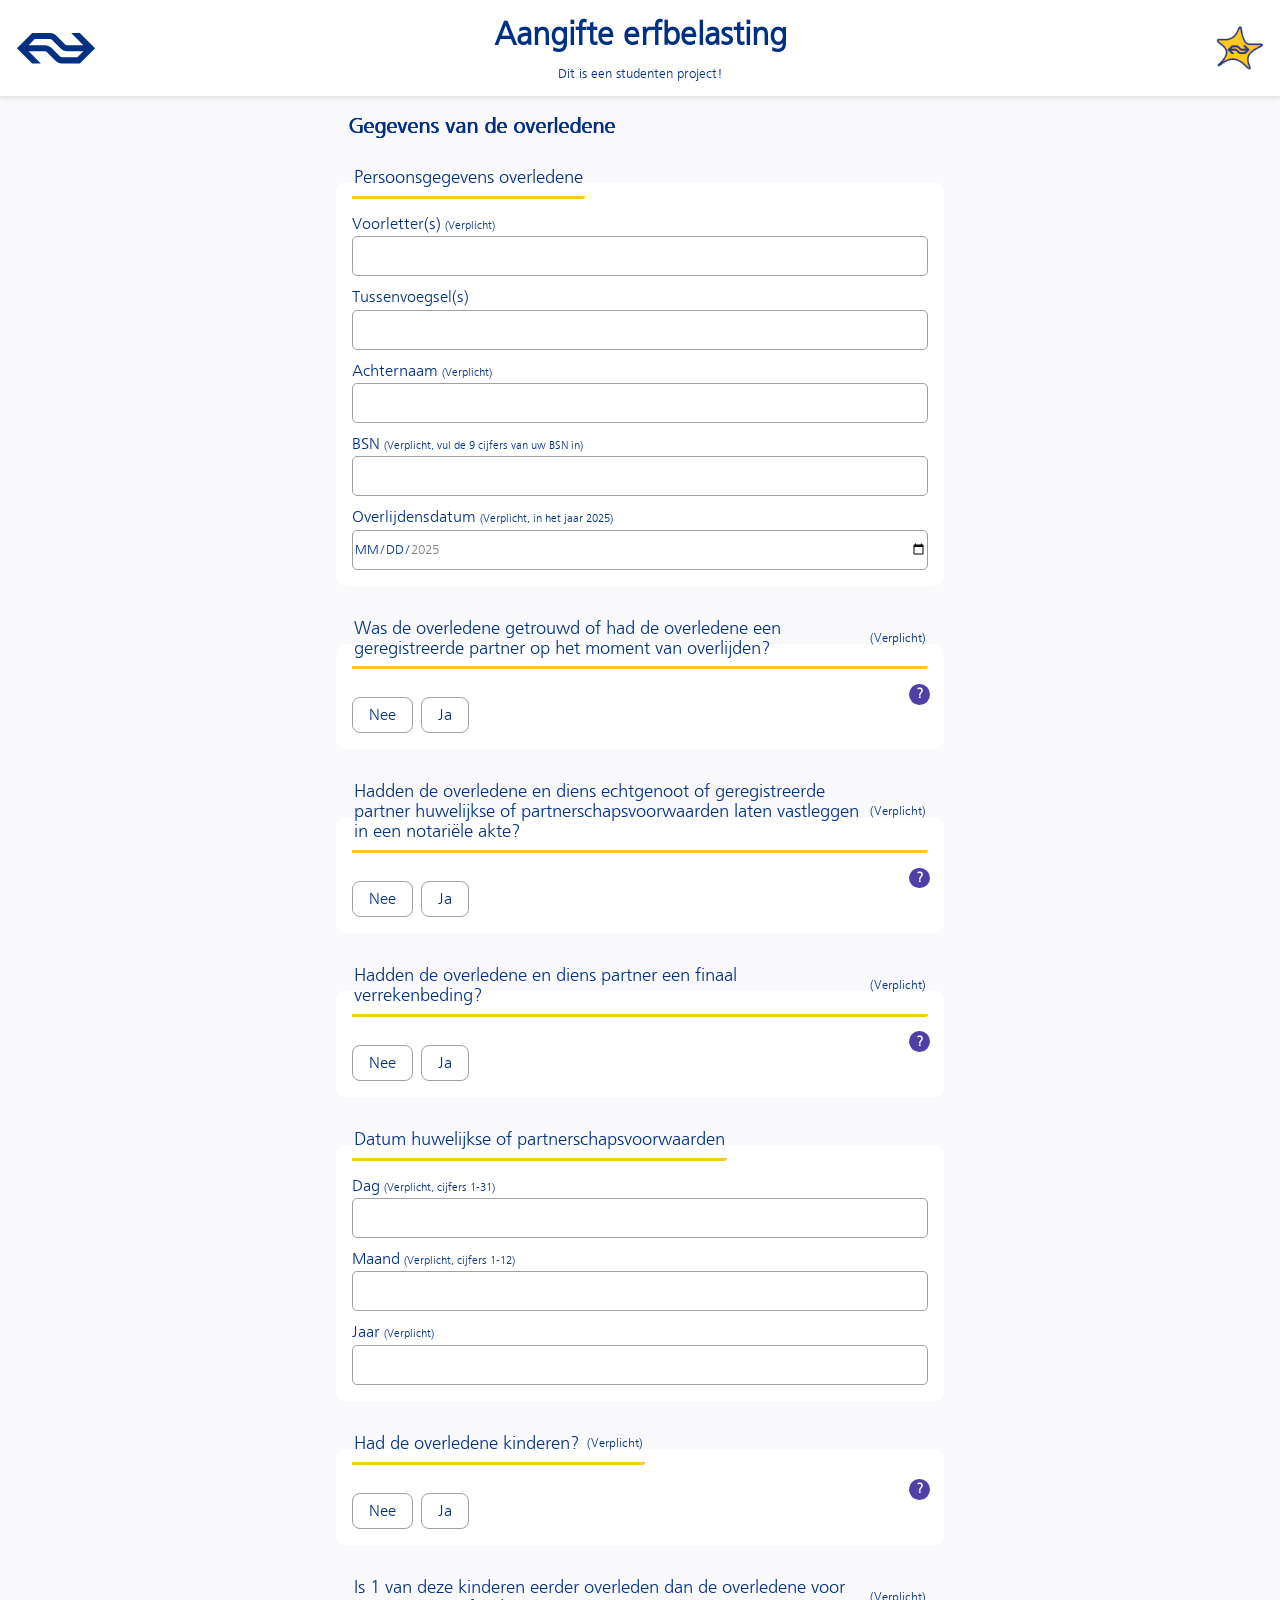
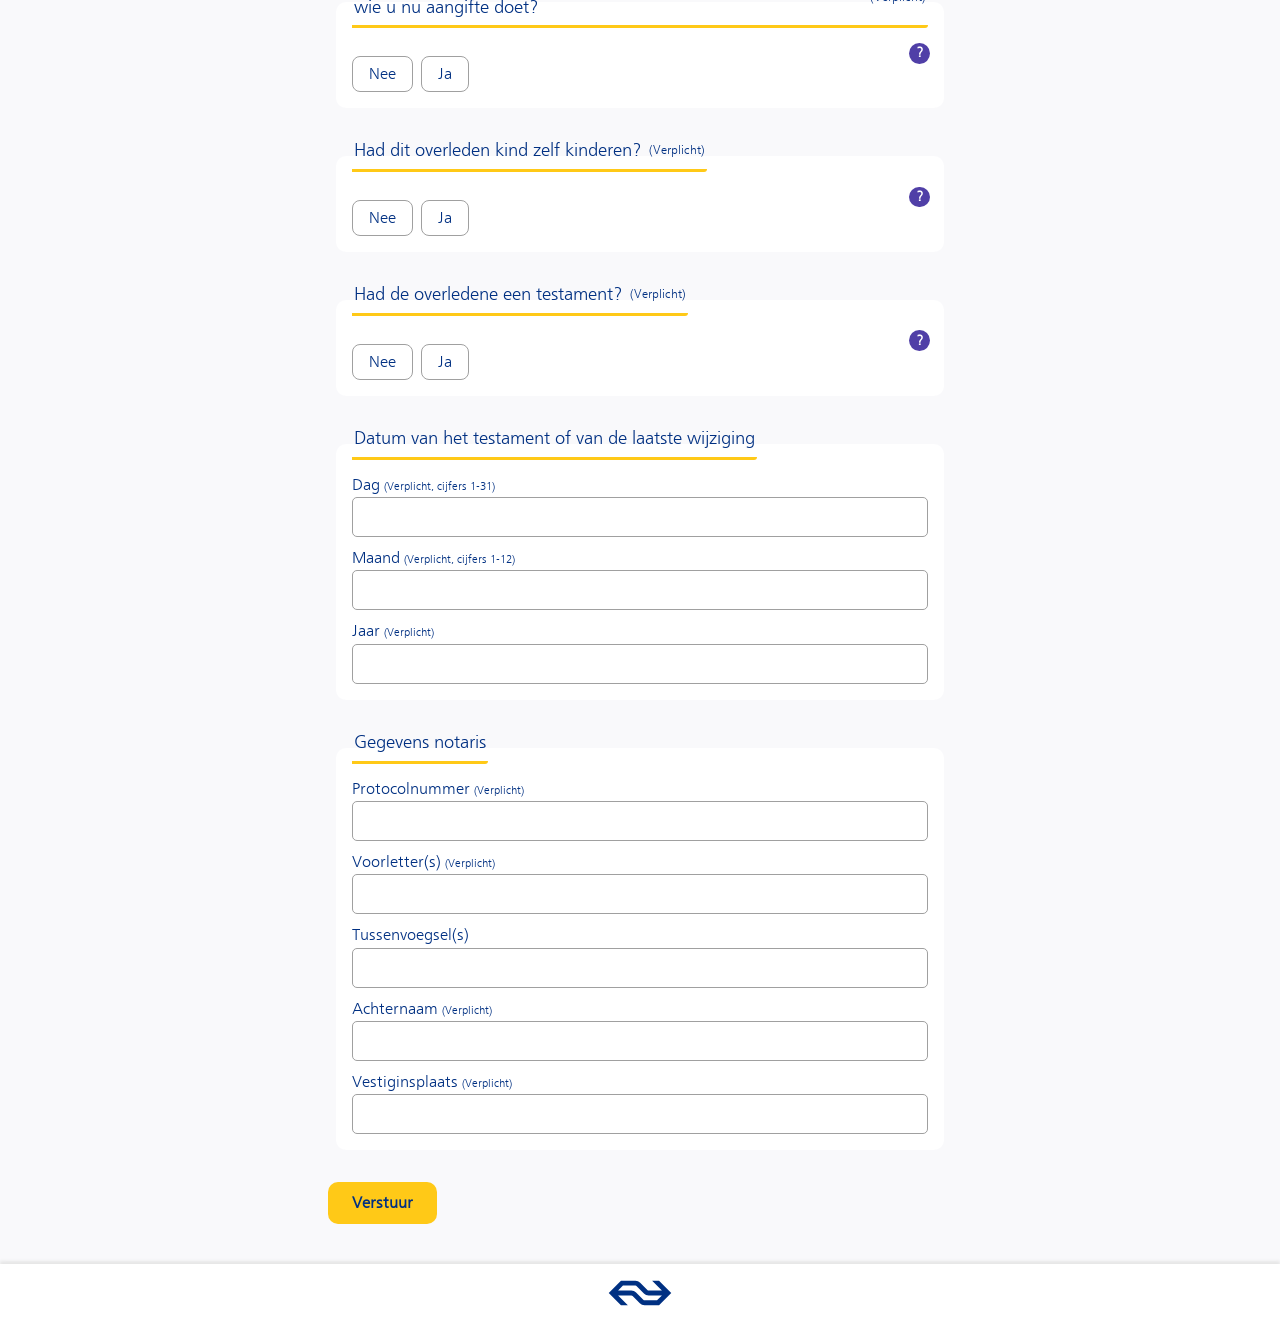
==== commit 36dbdaa7: "Update index.html" ====
--- a/index.html
+++ b/index.html
@@ -354,6 +354,42 @@
                             </label>
                             <p class="error">Kies een optie</p>
                         </div>
+                    </fieldset>
+
+                    <fieldset id="datum-testament" class="step">
+                        <legend>Datum van het testament of van de laatste wijziging</legend>
+                        <label>
+                            Dag <span class="verplicht">(Verplicht, cijfers 1-31)</span>
+                                <input 
+                                type="text" 
+                                name="dagtestament" 
+                                pattern="^(0?[1-9]|[12][0-9]|3[01])$" 
+                                maxlength="2" 
+                                required>
+                                <p class="error">Vul de cijfers van de dag van het testament of van de laatste wijziging in, tussen 1-31</p>
+                            </label>
+                            
+                            <label>
+                                Maand <span class="verplicht">(Verplicht, cijfers 1-12)</span>
+                                <input 
+                                type="text" 
+                                name="maandtestament" 
+                                pattern="^(0?[1-9]|1[0-2])$" 
+                                maxlength="2" 
+                                required>
+                                <p class="error">Vul de cijfers van de maand van het testament of van de laatste wijziging in, tussen 1-12</p>
+                            </label>
+                            
+                            <label>
+                                Jaar <span class="verplicht">(Verplicht)</span>
+                                <input 
+                                type="text" 
+                                name="jaartestament" 
+                                pattern="^\d{4}$" 
+                                maxlength="4" 
+                                required>
+                                <p class="error">Vul een geldig jaartal van het testament of van de laatste wijziging in </p>
+                            </label>
                     </fieldset>
 
                     <fieldset id="gegevens-notaris" class="step">
@@ -420,42 +456,6 @@
                         </label>
 
                     </fieldset>
-
-                    <fieldset id="datum-testament" class="step">
-                        <legend>Datum van het testament of van de laatste wijziging</legend>
-                        <label>
-                            Dag <span class="verplicht">(Verplicht, cijfers 1-31)</span>
-                                <input 
-                                type="text" 
-                                name="dagtestament" 
-                                pattern="^(0?[1-9]|[12][0-9]|3[01])$" 
-                                maxlength="2" 
-                                required>
-                                <p class="error">Vul de cijfers van de dag van het testament of van de laatste wijziging in, tussen 1-31</p>
-                            </label>
-                            
-                            <label>
-                                Maand <span class="verplicht">(Verplicht, cijfers 1-12)</span>
-                                <input 
-                                type="text" 
-                                name="maandtestament" 
-                                pattern="^(0?[1-9]|1[0-2])$" 
-                                maxlength="2" 
-                                required>
-                                <p class="error">Vul de cijfers van de maand van het testament of van de laatste wijziging in, tussen 1-12</p>
-                            </label>
-                            
-                            <label>
-                                Jaar <span class="verplicht">(Verplicht)</span>
-                                <input 
-                                type="text" 
-                                name="jaartestament" 
-                                pattern="^\d{4}$" 
-                                maxlength="4" 
-                                required>
-                                <p class="error">Vul een geldig jaartal van het testament of van de laatste wijziging in </p>
-                            </label>
-                    </fieldset>
                     <button type="submit">Verstuur</button>
             </form>
         </section>
--- a/styles/styles.css
+++ b/styles/styles.css
@@ -37,7 +37,11 @@
     }
 }
 
-#theme {
+/* #theme {
+    display: none;
+} */
+
+header input[type="checkbox"] {
     display: none;
 }
 
